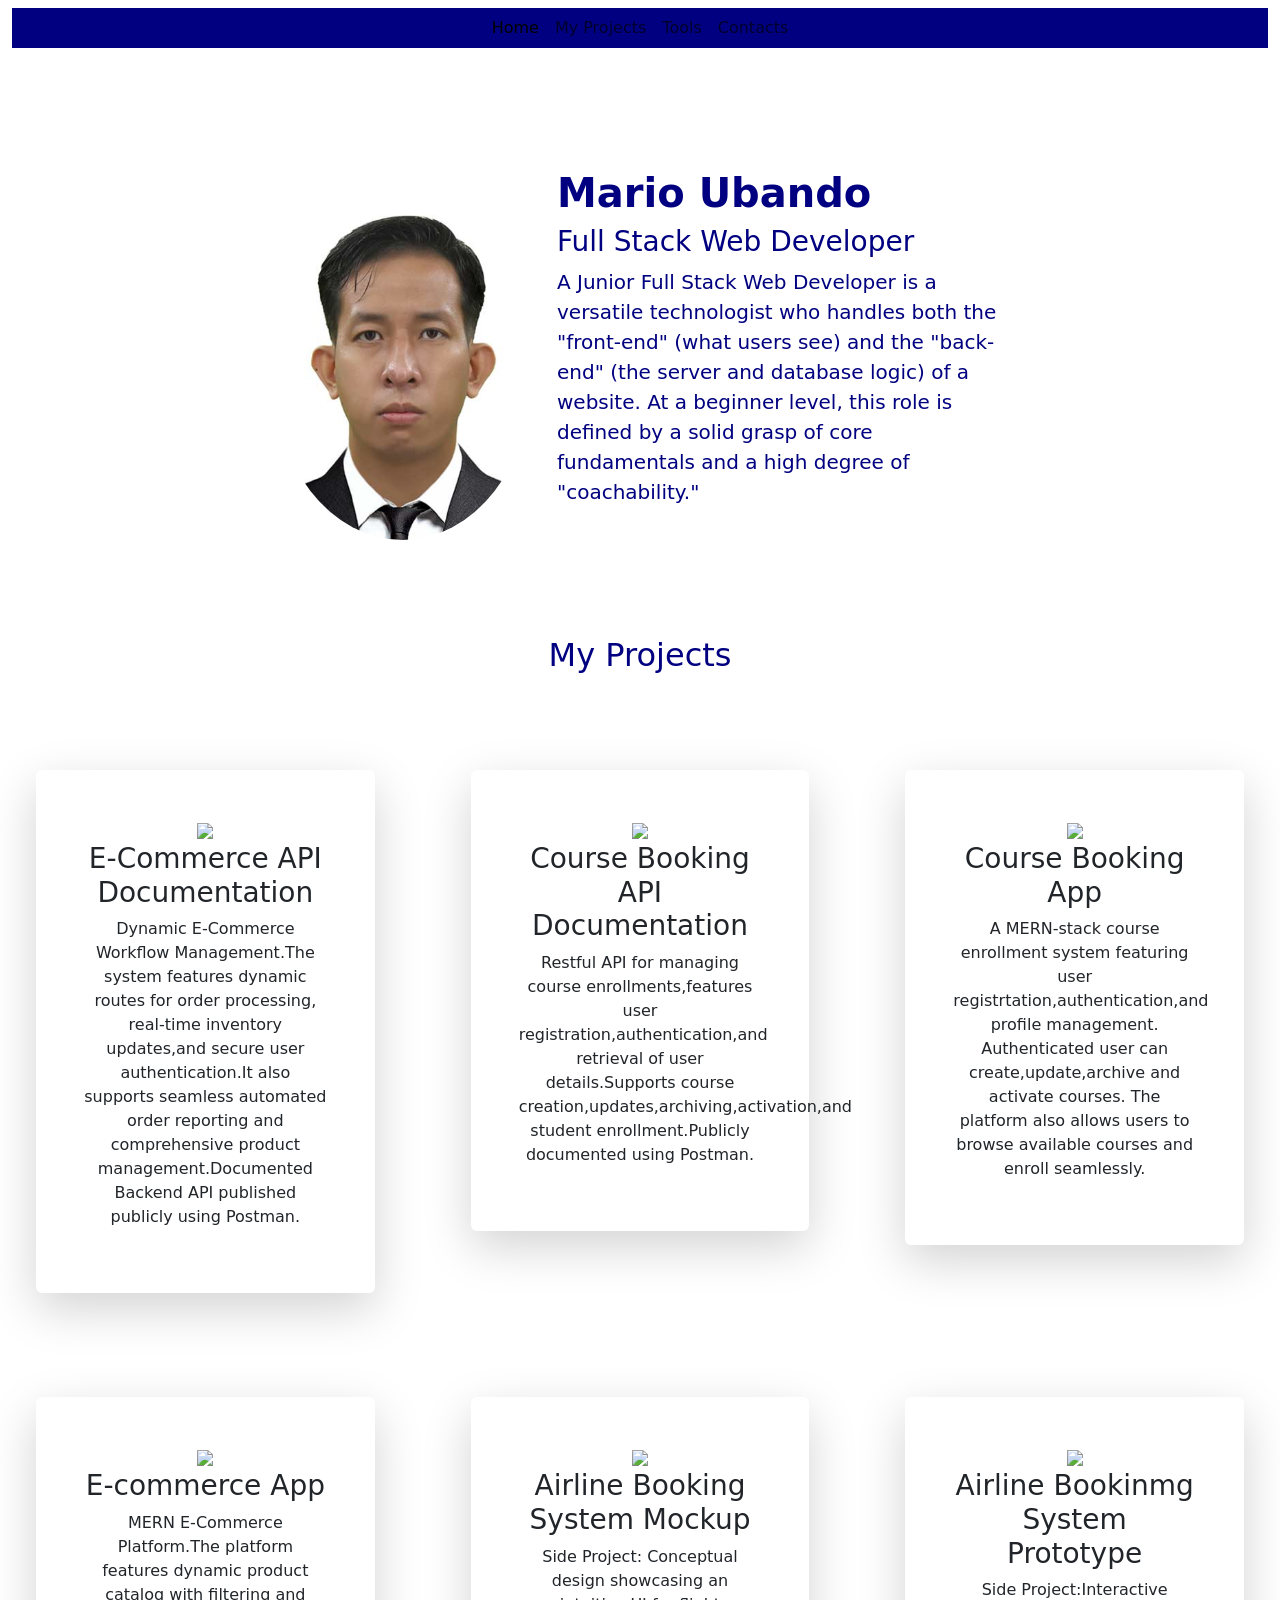
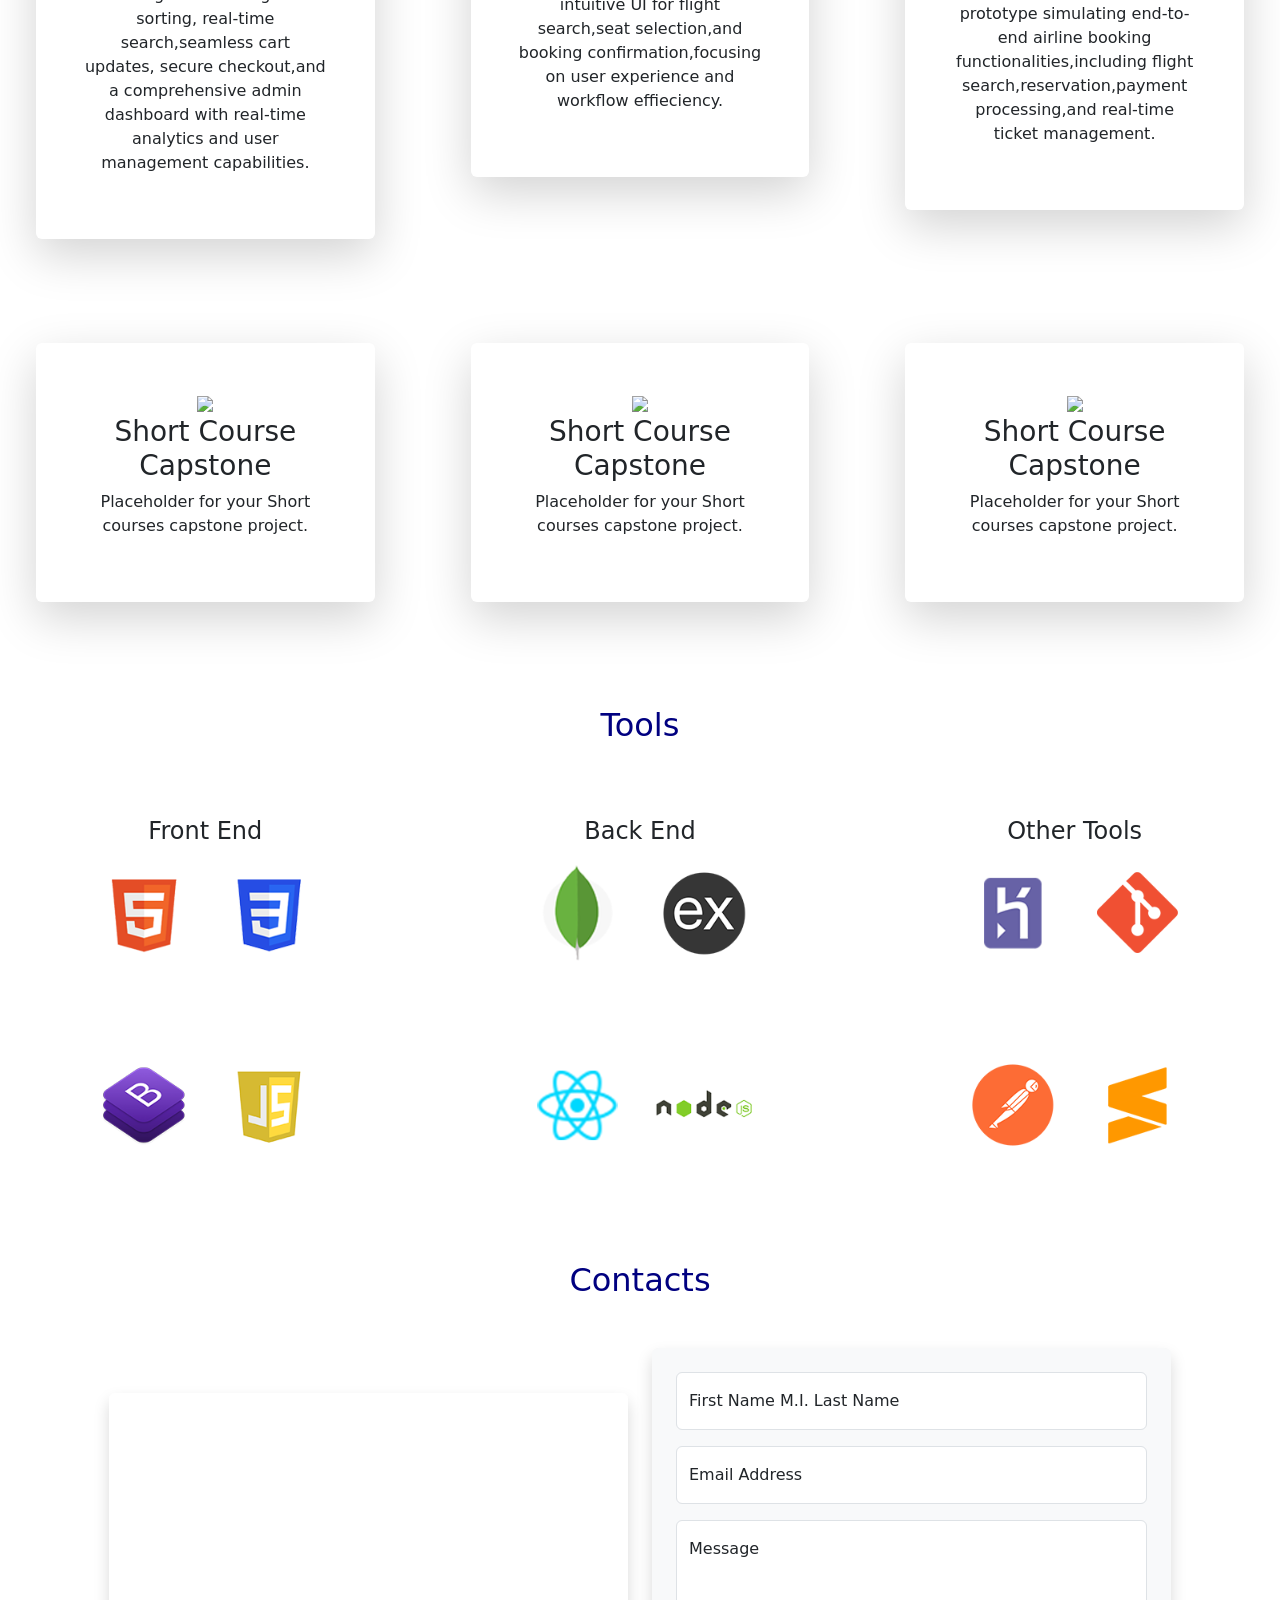
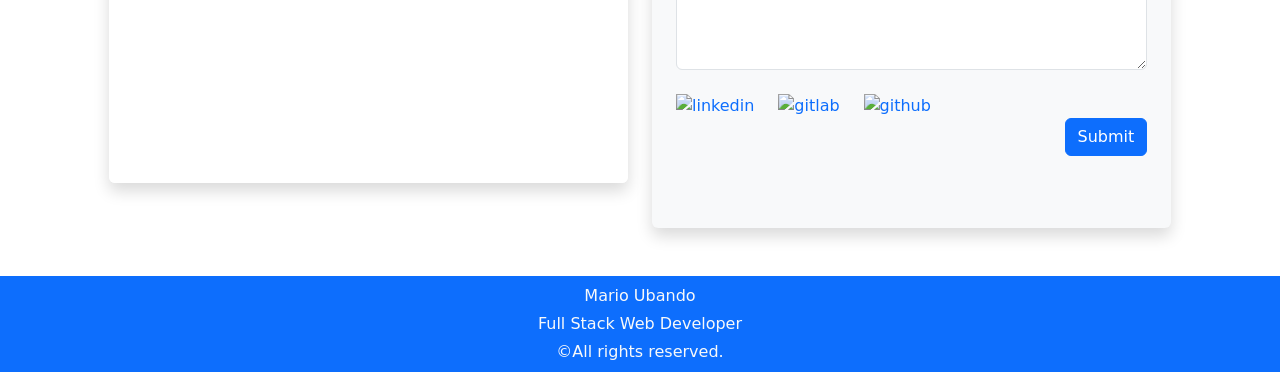
==== index.html @ 43a069aa "tools pics" ====
<!DOCTYPE HTML>
<html>
    <head>

        <!-- Mobile Responsive Meta Tag -->
        <meta name="viewport" content="width=device-width, initial-scale=1, shrink-to-fit=no">

        <title>Developer Portfolio: Other Projects and Tools</title>
        <link href="https://cdn.jsdelivr.net/npm/bootstrap@5.0.2/dist/css/bootstrap.min.css" rel="stylesheet">

        <link rel="stylesheet" type="text/css" href="./index.css">
    </head>
    <body>

        <!-- Navbar Section Start -->

    <nav class="navbar navbar-expand-lg navbar-custom sticky-top">
                <div class="container-fluid">
                        <button class="navbar-toggler" type="button" data-bs-toggle="collapse" data-bs-target="#navbarText" aria-controls="navbarText" aria-expanded="false" aria-label="Toggle navigation" style="border-color: darkblue;">
                        <span class="navbar-toggler-icon"></span>
                        </button>
                        <div class="collapse navbar-collapse" id="navbarText">
                                <ul class="navbar-nav mr-auto">
                                        <li class="nav-item">
                                            <a class="nav-link active" aria-current="page" href="#landing">Home</a>
                        </li>
                                        <li class="nav-item">
                                        <a class="nav-link" href="#projects">My Projects</a>
                        </li>
                                        <li class="nav-item">
                                        <a class="nav-link" href="#tools">Tools</a>
                        </li>
                                        <li class="nav-item">
                                        <a class="nav-link" href="#contact">Contacts</a>
                        </li>
                                </ul>              
            </div>
        </div> 
    </nav>
        <!-- Navbar Section End -->

        <!-- Landing Page Start -->
        <section id="landing">
                    <div class="container">
            <div class="row justify-content-center align-items-center py-5 my-5">
                <div class="col-3 mt-1 text-center"  id="mario">
                    <img src="ubandomario.jpg" class="mt-5 rounded-circle img-fluid" alt="mario">
                </div>  
                <div class="col-md-5" id="title">
                <h1><b style="color: #000080">Mario Ubando</b></h1>
                <h3 style="color: #000080">Full Stack Web Developer</h3>
                <p class="lead" style="color: #000080">A Junior Full Stack Web Developer is a versatile technologist who handles both the "front-end" (what users see) and the "back-end" (the server and database logic) of a website. At a beginner level, this role is defined by a solid grasp of core fundamentals and a high degree of "coachability."</p></div>
            </div>
    </div>
        </section>
        <!-- Landing Page End -->

        <!-- My Projects Start -->
        <section id="projects">

        <h2 class="text-center" style="color: #000080">My Projects</h2>

                
                <div id="section row" class="row text-center my-5">

                    
                    <div class="col-lg-4" style="padding: 3rem; margin-bottom:0.5rem;">
        
                        <div class="shadow-lg p-5 rounded">

                    <img src="https://www.prismetric.com/wp-content/uploads/2023/07/ecommerce-api-integration-connecting-the-dots-and-empowering-stores.jpg" class="img-fluid">
                    
                    <h3>E-Commerce API Documentation</h3>

                    <p>Dynamic E-Commerce Workflow Management.The system features dynamic routes for order processing,
                        real-time inventory updates,and secure user authentication.It also supports seamless automated order
                        reporting and comprehensive product management.Documented Backend API published publicly using
                        Postman.</p>
                     </div>   
                </div>            
        
                <div class="col-lg-4" style="padding: 3rem; margin-bottom:0.5rem;">
                        
                        <div class="shadow-lg p-5 rounded">
                    
                    <img src="https://216admin.couponfares.com/uploads/Hotel%20Booking%20API.png" class="img-fluid">

                    <h3>Course Booking API Documentation</h3>

                        <p>Restful API for managing course enrollments,features user registration,authentication,and
                        retrieval of user details.Supports course creation,updates,archiving,activation,and student
                        enrollment.Publicly documented using Postman.</p></div>
                </div>

                <div class="col-lg-4" style="padding: 3rem; margin-bottom:0.5rem;">
                        <div class="shadow-lg p-5 rounded">
                    <img src="https://encrypted-tbn0.gstatic.com/images?q=tbn:ANd9GcSv9sCgXql0sbxE5iVQJcVbfUXO82eeY_MiKA&s"
                    class="img-fluid">

                    <h3>Course Booking App</h3>

                    <p>A MERN-stack course enrollment system featuring user registrtation,authentication,and profile management.
                       Authenticated user can create,update,archive and activate courses. The platform also allows users to browse available courses and enroll seamlessly.</p></div>
                </div>

                <div class="col-lg-4" style="padding: 3rem; margin-bottom:0.5rem;">

                        <div class="shadow-lg p-5 rounded">   
                    
                    <img src="https://riseuplabs.com/wp-content/uploads/2021/06/ecommerce-app-development-article-inner-thumbnail.webp" class="img-fluid">

                    <h3>E-commerce App</h3>

                    <p>MERN E-Commerce Platform.The platform features dynamic product catalog with filtering and sorting,
                       real-time search,seamless cart updates, secure checkout,and a comprehensive admin dashboard with
                       real-time analytics and user management capabilities.</p></div>
                </div>       

                <div class="col-lg-4" style="padding: 3rem; margin-bottom:0.5rem;">
                        <div class="shadow-lg p-5 rounded">

                    <img src="https://img.freepik.com/free-vector/flat-design-travel-landing-page-template_23-2149195492.jpg" class ="img-fluid">

                    <h3>Airline Booking System Mockup</h3>
                    <p>Side Project: Conceptual design showcasing an intuitive UI for flight search,seat selection,and booking
                        confirmation,focusing on user experience and workflow effieciency.</p></div>
                </div>        

                <div class="col-lg-4" style="padding: 3rem; margin-bottom:0.5rem;">

                <div class="shadow-lg p-5 rounded">

                <img src="https://cdn.dribbble.com/userupload/18683246/file/original-7ecd1206e94c3b54d5d11c9cc5eedce9.png?resize=400x0" class="img-fluid">

                    <h3>Airline Bookinmg System Prototype</h3>
                    <p>Side Project:Interactive prototype simulating end-to-end airline booking functionalities,including
                       flight search,reservation,payment processing,and real-time ticket management.</p></div>
                </div>
                <div class="col-lg-4" style="padding: 3rem; margin-bottom:0.5rem;">

                <div class="shadow-lg p-5 rounded">

                <img src="https://encrypted-tbn0.gstatic.com/images?q=tbn:ANd9GcSVuknFfynKe_o6Rp5wv4tNVuDpbNcrT8COsQ&s" class="img-fluid">

                <h3>Short Course Capstone</h3>
                    
                    <p>Placeholder for your Short courses capstone project.</p></div>
                </div>        

                <div class="col-lg-4" style="padding: 3rem; margin-bottom:0.5rem;">

                <div class="shadow-lg p-5 rounded">

                <img src="https://www.cdmi.in/courses@2x/python-training-institute.webp" class="img-fluid">

                    <h3>Short Course Capstone</h3>
                    <p>Placeholder for your Short courses capstone project.</p></div>
                </div>

                <div class="col-lg-4" style="padding: 3rem; margin-bottom:0.5rem;">

                <div class="shadow-lg p-5 rounded">
                    
                    <img src="https://www.excelptp.com/wp-content/uploads/2025/03/Low-Code-No-Code-Training-Course.jpg"
                    class="img-fluid">

                    <h3>Short Course Capstone</h3>
                    <p>Placeholder for your Short courses capstone project.</p></div>
                    </div>
                </div>
        </section>

                <!-- My Projects End -->

                <!-- Tools Start -->
        <section id="tools">
                
                <h2 class="text-center mt-3" style="color: #000080" >Tools</h2>
                    <div class="row text-center my-5">

                <!-- Row 1 -->
                <div class="col-4 mb-4">
                        <div class="p-4" id="html">
                          <h4>Front End</h4>
                          <img width="120" src="logo-html5.png" alt="html" />
                          <img width="120" src="logo-css3.png" alt="css" />
                        </div>
                      </div>
                      <div class="col-4 mb-4">
                        <div class="p-4">
                          <h4>Back End</h4>
                          <img width="120" src="logo-mongodb.png" alt="MongoDB" />
                          <img width="120" src="logo-expressjs.png" alt="Express.js" />
                        </div>
                      </div>
                      <div class="col-4 mb-4">
                        <div class="p-4">
                          <h4>Other Tools</h4>
                          <img width="120" src="logo-heroku.png" alt="Heroku" />
                          <img width="120" src="logo-git.png" alt="Git" />
                        </div>
                      </div>

                      <!-- Row 2 -->
                      <div class="col-4 mb-4">
                        <div class="p-4">
                          <img width="120" src="logo-bootstrap.png" alt="Bootstrap" />
                          <img width="120" src="logo-javascript.png" alt="JavaScript" />
                        </div>
                      </div>
                      <div class="col-4 mb-4">
                        <div class="p-4">
                          <img width="120" src="logo-react.png" alt="React" />
                          <img width="120" src="logo-nodejs.png" alt="Node.js" />
                        </div>
                      </div>
                      <div class="col-4 mb-4">
                        <div class="p-4">
                          <img width="120" src="logo-postman.png" alt="Postman" />
                          <img width="120" src="logo-sublime-text-3.png" alt="Sublime Text" />
                        </div>
                      </div>
                    </div>
        </section>
                <!-- Tools End -->
                
                <!-- Contact Start -->
                <section id="contact">
                <h2 class="text-center mt-3 my-5" style="color: #000080">Contacts</h2>

                <div class="row justify-content-center align-items-center my-5">
    <!-- Map -->
                <div class="col-md-5">
                      <div class="ratio ratio-4x3 shadow rounded overflow-hidden border border-2 border-white h-100">
                        <iframe src="https://www.google.com/maps/embed?pb=!1m18!1m12!1m3!1d2529.422282537867!2d120.35089902756451!3d16.07136882908666!2m3!1f0!2f0!3f0!3m2!1i1024!2i768!4f13.1!3m3!1m2!1s0x33916998f3385671%3A0x9fd7fc41e2246132!2sGrandiaGo%20Pangasinan!5e0!3m2!1sen!2sph!4v1775687530107!5m2!1sen!2sph"
                          style="border:0;" allowfullscreen="" loading="lazy" referrerpolicy="no-referrer-when-downgrade">
                        </iframe>
                      </div>
                    </div>

                    <!-- Form -->
                    <div class="col-md-5">
                      <form class="shadow p-4 rounded bg-light h-150">
                        <div class="form-floating mb-3">
                          <input type="text" class="form-control" id="floatingName" placeholder="Full Name" required>
                          <label for="floatingName">First Name M.I. Last Name</label>
                        </div>
                        <div class="form-floating mb-3">
                          <input type="email" class="form-control" id="floatingEmail" placeholder="name@example.com" required>
                          <label for="floatingEmail">Email Address</label>
                        </div>
                        <div class="form-floating mb-4">
                          <textarea class="form-control" placeholder="Leave a message here" id="floatingMessage" style="height:150px;" required></textarea>
                          <label for="floatingMessage">Message</label>
                        </div>
                        <div class="row justify-content-start mb-5" id="social">
              <div class="col-12 col-md-8 d-flex justify-content-start gap-4">
                
                <a href="https://www.linkedin.com/in/ubando-mario-403476152/" target="_blank" rel="noopener noreferrer" class="text-decoration-none">
                  <img src="https://upload.wikimedia.org/wikipedia/commons/thumb/c/ca/LinkedIn_logo_initials.png/500px-LinkedIn_logo_initials.png" alt="linkedin" class="img-fluid" style="width: 50px; height: 50px; transition: transform 0.3s;" onmouseover="this.style.transform='scale(1.1)'" onmouseout="this.style.transform='scale(1)'">
                </a>
                
                <a href="https://about.gitlab.com/" target="_blank" rel="noopener noreferrer" class="text-decoration-none">
                  <img src="https://encrypted-tbn0.gstatic.com/images?q=tbn:ANd9GcSNXu0b8AFSG1VWmGyE4jwfha6IWTR3ITZYKg&s" alt="gitlab" class="img-fluid" style="width: 50px; height: 50px; transition: transform 0.3s;" onmouseover="this.style.transform='scale(1.1)'" onmouseout="this.style.transform='scale(1)'">
                </a>
                
                <a href="https://github.com/" target="_blank" rel="noopener noreferrer" class="text-decoration-none">
                  <img src="https://cdn.freebiesupply.com/logos/large/2x/github-icon-1-logo-black-and-white.png" alt="github" class="img-fluid" style="width: 50px; height: 50px; transition: transform 0.3s;" onmouseover="this.style.transform='scale(1.1)'" onmouseout="this.style.transform='scale(1)'">
                </a>
                </div>
                        <div class="d-flex justify-content-end">
                          <button type="button" class="btn btn-primary"
                            data-bs-toggle="modal" data-bs-target="#modalDiv">
                            Submit
                          </button>
                        </div>
                      </form>
                    </div>

                  </div>

                  <!-- Modal -->
                  <div class="modal fade" id="modalDiv" tabindex="-1" aria-labelledby="modalLabel" aria-hidden="true">
                    <div class="modal-dialog">
                      <div class="modal-content">
                        <div class="modal-header">
                          <h5 class="modal-title text-dark" id="modalLabel">Thank you!</h5>
                          <button type="button" class="btn-close" data-bs-dismiss="modal" aria-label="Close"></button>
                        </div>
                        <div class="modal-body text-dark">
                          We have received your message. Our team will get back to you shortly!
                        </div>
                        <div class="modal-footer">
                          <button type="button" class="btn btn-secondary" data-bs-dismiss="modal">Close</button>
                        </div>
                      </div>
                    </div>
                  </div>
                </section>
                <!-- Contact End -->
        <!-- Footer Start -->
        <footer id="footer" class="bg-primary text-light d-flex flex-column gap-1 justify-content-center align-items-center py-2">
            <div>Mario Ubando</div>
            <div>Full Stack Web Developer</div>
            <div>&copy;All rights reserved.</div>
        </footer>      
        <!-- Footer End -->
        <script src="https://cdn.jsdelivr.net/npm/bootstrap@5.0.2/dist/js/bootstrap.bundle.min.js"></script>

    </body>
</html>
---- index.css ----
body
	{
  background: url(https://t3.ftcdn.net/jpg/01/52/33/56/240_F_152335695_Wu52CHbjdnrQUxzObymMMUYcDCebGh3d.jpg) !important;
  background-repeat: no-repeat;
  background-size: 100% !important;
}


body{
	min-height: 100vh;
	width: 100vw;
	background-color:none;
	overflow-x: hidden;
}

#navbarText{
	.navbar-nav {
    width: 100%;
    justify-content: center;
    background-color:#000080;
    
}

#title{

	font-family: Montserrat;
	font-weight: 600;
	font-style: SemiBold;
	font-size: 20px;
	leading-trim: NONE;
	line-height: 100%;
	letter-spacing: 0%;

	width: 909 !important;
	height: 49 !important;
	angle: 0 deg !important;
	opacity: 1 !important;

	color:#000080 !important;
}

#mario {
	 width: 275 !important;
	height: 365 !important;
	top: 945px !important;
	left: 218px !important;
	angle: 0 deg !important;
	opacity: 1 !important;
}
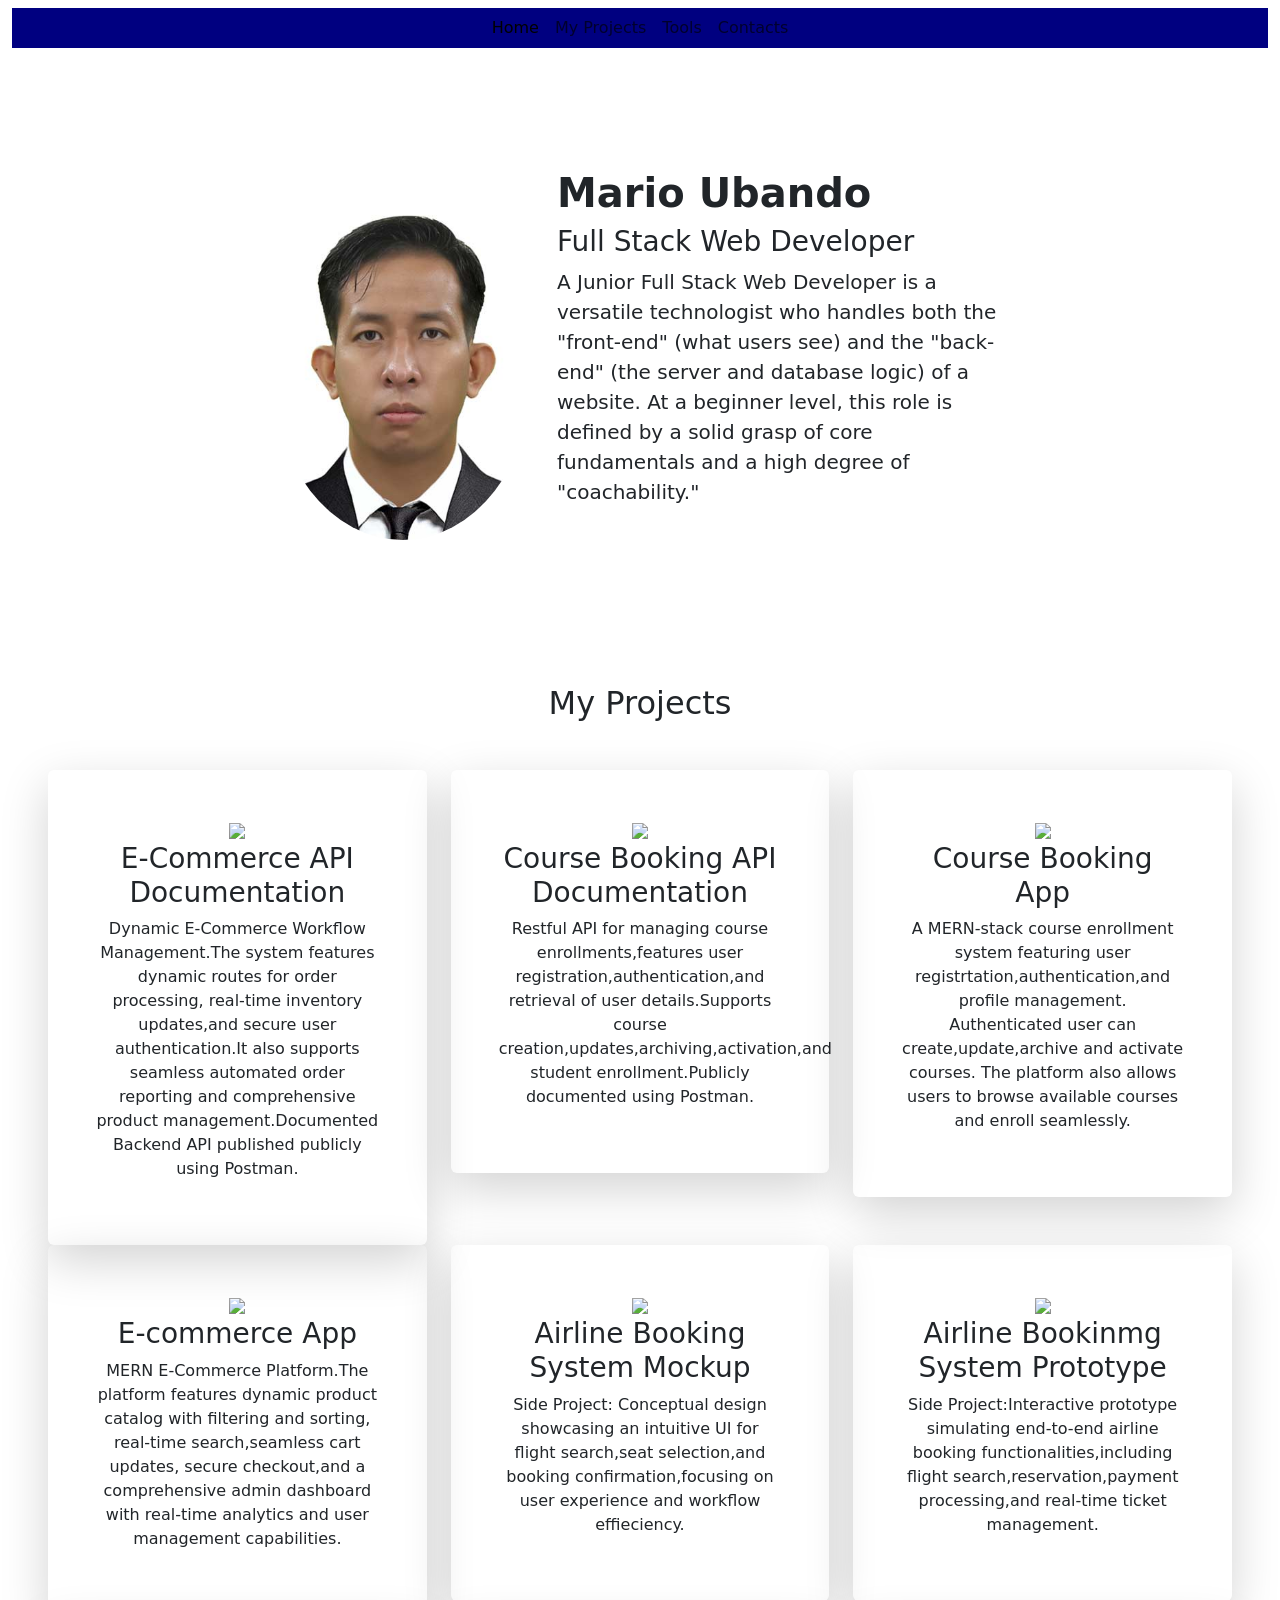
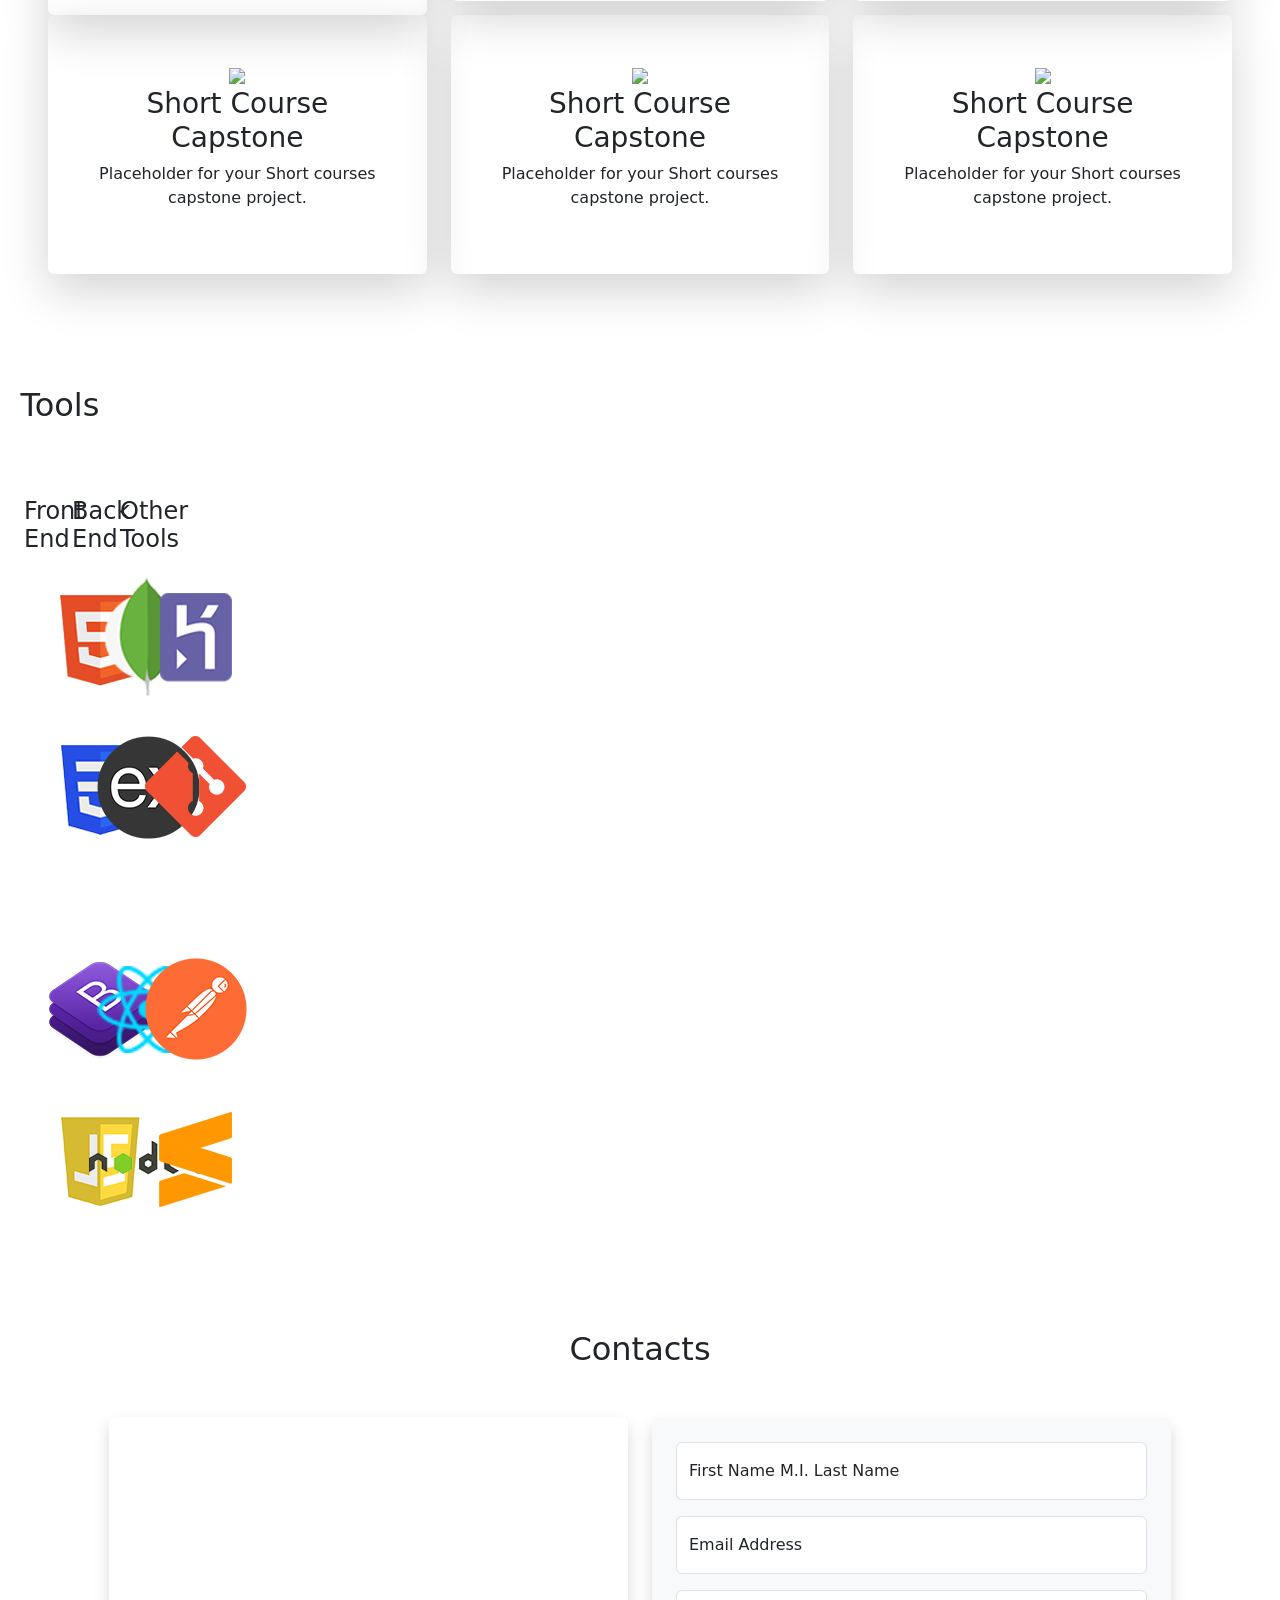
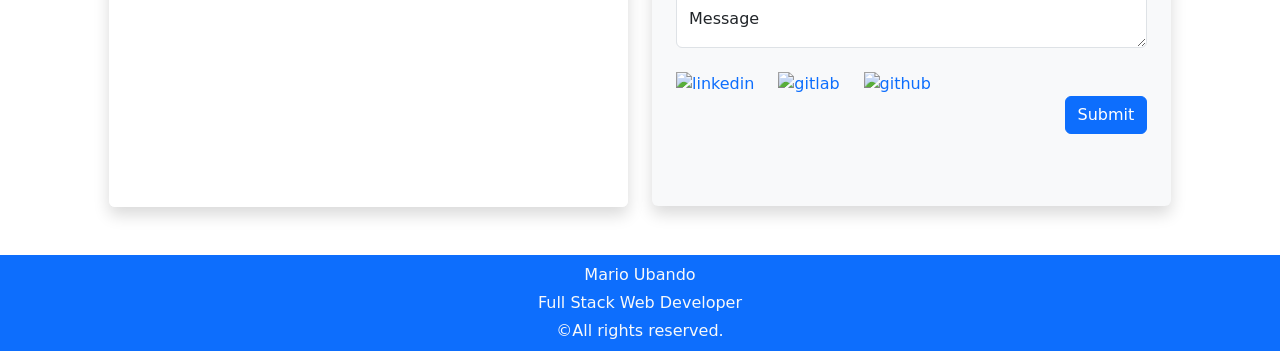
==== commit 4b1b9669: "remove inline styling" ====
--- a/index.html
+++ b/index.html
@@ -16,8 +16,7 @@
 
     <nav class="navbar navbar-expand-lg navbar-custom sticky-top">
                 <div class="container-fluid">
-                        <button class="navbar-toggler" type="button" data-bs-toggle="collapse" data-bs-target="#navbarText" aria-controls="navbarText" aria-expanded="false" aria-label="Toggle navigation" style="border-color: darkblue;">
-                        <span class="navbar-toggler-icon"></span>
+                        <button class="navbar-toggler" type="button" data-bs-toggle="collapse" data-bs-target="#navbarText" aria-controls="navbarText" aria-expanded="false" aria-label="Toggle navigation">
                         </button>
                         <div class="collapse navbar-collapse" id="navbarText">
                                 <ul class="navbar-nav mr-auto">
@@ -47,9 +46,9 @@
                     <img src="ubandomario.jpg" class="mt-5 rounded-circle img-fluid" alt="mario">
                 </div>  
                 <div class="col-md-5" id="title">
-                <h1><b style="color: #000080">Mario Ubando</b></h1>
-                <h3 style="color: #000080">Full Stack Web Developer</h3>
-                <p class="lead" style="color: #000080">A Junior Full Stack Web Developer is a versatile technologist who handles both the "front-end" (what users see) and the "back-end" (the server and database logic) of a website. At a beginner level, this role is defined by a solid grasp of core fundamentals and a high degree of "coachability."</p></div>
+                <h1><b>Mario Ubando</b></h1>
+                <h3>Full Stack Web Developer</h3>
+                <p class="lead">A Junior Full Stack Web Developer is a versatile technologist who handles both the "front-end" (what users see) and the "back-end" (the server and database logic) of a website. At a beginner level, this role is defined by a solid grasp of core fundamentals and a high degree of "coachability."</p></div>
             </div>
     </div>
         </section>
@@ -58,13 +57,13 @@
         <!-- My Projects Start -->
         <section id="projects">
 
-        <h2 class="text-center" style="color: #000080">My Projects</h2>
+        <h2 class="text-center">My Projects</h2>
 
                 
                 <div id="section row" class="row text-center my-5">
 
                     
-                    <div class="col-lg-4" style="padding: 3rem; margin-bottom:0.5rem;">
+                    <div class="col-lg-4">
         
                         <div class="shadow-lg p-5 rounded">
 
@@ -79,7 +78,7 @@
                      </div>   
                 </div>            
         
-                <div class="col-lg-4" style="padding: 3rem; margin-bottom:0.5rem;">
+                <div class="col-lg-4">
                         
                         <div class="shadow-lg p-5 rounded">
                     
@@ -92,7 +91,7 @@
                         enrollment.Publicly documented using Postman.</p></div>
                 </div>
 
-                <div class="col-lg-4" style="padding: 3rem; margin-bottom:0.5rem;">
+                <div class="col-lg-4">
                         <div class="shadow-lg p-5 rounded">
                     <img src="https://encrypted-tbn0.gstatic.com/images?q=tbn:ANd9GcSv9sCgXql0sbxE5iVQJcVbfUXO82eeY_MiKA&s"
                     class="img-fluid">
@@ -103,7 +102,7 @@
                        Authenticated user can create,update,archive and activate courses. The platform also allows users to browse available courses and enroll seamlessly.</p></div>
                 </div>
 
-                <div class="col-lg-4" style="padding: 3rem; margin-bottom:0.5rem;">
+                <div class="col-lg-4">
 
                         <div class="shadow-lg p-5 rounded">   
                     
@@ -116,7 +115,7 @@
                        real-time analytics and user management capabilities.</p></div>
                 </div>       
 
-                <div class="col-lg-4" style="padding: 3rem; margin-bottom:0.5rem;">
+                <div class="col-lg-4">
                         <div class="shadow-lg p-5 rounded">
 
                     <img src="https://img.freepik.com/free-vector/flat-design-travel-landing-page-template_23-2149195492.jpg" class ="img-fluid">
@@ -126,7 +125,7 @@
                         confirmation,focusing on user experience and workflow effieciency.</p></div>
                 </div>        
 
-                <div class="col-lg-4" style="padding: 3rem; margin-bottom:0.5rem;">
+                <div class="col-lg-4">
 
                 <div class="shadow-lg p-5 rounded">
 
@@ -136,7 +135,7 @@
                     <p>Side Project:Interactive prototype simulating end-to-end airline booking functionalities,including
                        flight search,reservation,payment processing,and real-time ticket management.</p></div>
                 </div>
-                <div class="col-lg-4" style="padding: 3rem; margin-bottom:0.5rem;">
+                <div class="col-lg-4">
 
                 <div class="shadow-lg p-5 rounded">
 
@@ -147,7 +146,7 @@
                     <p>Placeholder for your Short courses capstone project.</p></div>
                 </div>        
 
-                <div class="col-lg-4" style="padding: 3rem; margin-bottom:0.5rem;">
+                <div class="col-lg-4">
 
                 <div class="shadow-lg p-5 rounded">
 
@@ -157,7 +156,7 @@
                     <p>Placeholder for your Short courses capstone project.</p></div>
                 </div>
 
-                <div class="col-lg-4" style="padding: 3rem; margin-bottom:0.5rem;">
+                <div class="col-lg-4">
 
                 <div class="shadow-lg p-5 rounded">
                     
@@ -175,49 +174,49 @@
                 <!-- Tools Start -->
         <section id="tools">
                 
-                <h2 class="text-center mt-3" style="color: #000080" >Tools</h2>
+                <h2 class="text-center mt-3">Tools</h2>
                     <div class="row text-center my-5">
 
                 <!-- Row 1 -->
                 <div class="col-4 mb-4">
                         <div class="p-4" id="html">
                           <h4>Front End</h4>
-                          <img width="120" src="logo-html5.png" alt="html" />
-                          <img width="120" src="logo-css3.png" alt="css" />
+                          <img src="logo-html5.png" alt="html" />
+                          <img src="logo-css3.png" alt="css" />
                         </div>
                       </div>
                       <div class="col-4 mb-4">
                         <div class="p-4">
                           <h4>Back End</h4>
-                          <img width="120" src="logo-mongodb.png" alt="MongoDB" />
-                          <img width="120" src="logo-expressjs.png" alt="Express.js" />
+                          <img src="logo-mongodb.png" alt="MongoDB" />
+                          <img src="logo-expressjs.png" alt="Express.js" />
                         </div>
                       </div>
                       <div class="col-4 mb-4">
                         <div class="p-4">
                           <h4>Other Tools</h4>
-                          <img width="120" src="logo-heroku.png" alt="Heroku" />
-                          <img width="120" src="logo-git.png" alt="Git" />
+                          <img src="logo-heroku.png" alt="Heroku" />
+                          <img src="logo-git.png" alt="Git" />
                         </div>
                       </div>
 
                       <!-- Row 2 -->
                       <div class="col-4 mb-4">
                         <div class="p-4">
-                          <img width="120" src="logo-bootstrap.png" alt="Bootstrap" />
-                          <img width="120" src="logo-javascript.png" alt="JavaScript" />
-                        </div>
-                      </div>
-                      <div class="col-4 mb-4">
-                        <div class="p-4">
-                          <img width="120" src="logo-react.png" alt="React" />
-                          <img width="120" src="logo-nodejs.png" alt="Node.js" />
-                        </div>
-                      </div>
-                      <div class="col-4 mb-4">
-                        <div class="p-4">
-                          <img width="120" src="logo-postman.png" alt="Postman" />
-                          <img width="120" src="logo-sublime-text-3.png" alt="Sublime Text" />
+                          <img src="logo-bootstrap.png" alt="Bootstrap" />
+                          <img src="logo-javascript.png" alt="JavaScript" />
+                        </div>
+                      </div>
+                      <div class="col-4 mb-4">
+                        <div class="p-4">
+                          <img src="logo-react.png" alt="React" />
+                          <img src="logo-nodejs.png" alt="Node.js" />
+                        </div>
+                      </div>
+                      <div class="col-4 mb-4">
+                        <div class="p-4">
+                          <img src="logo-postman.png" alt="Postman" />
+                          <img src="logo-sublime-text-3.png" alt="Sublime Text" />
                         </div>
                       </div>
                     </div>
@@ -226,21 +225,21 @@
                 
                 <!-- Contact Start -->
                 <section id="contact">
-                <h2 class="text-center mt-3 my-5" style="color: #000080">Contacts</h2>
+                <h2 class="text-center mt-3 my-5">Contacts</h2>
 
                 <div class="row justify-content-center align-items-center my-5">
     <!-- Map -->
                 <div class="col-md-5">
                       <div class="ratio ratio-4x3 shadow rounded overflow-hidden border border-2 border-white h-100">
                         <iframe src="https://www.google.com/maps/embed?pb=!1m18!1m12!1m3!1d2529.422282537867!2d120.35089902756451!3d16.07136882908666!2m3!1f0!2f0!3f0!3m2!1i1024!2i768!4f13.1!3m3!1m2!1s0x33916998f3385671%3A0x9fd7fc41e2246132!2sGrandiaGo%20Pangasinan!5e0!3m2!1sen!2sph!4v1775687530107!5m2!1sen!2sph"
-                          style="border:0;" allowfullscreen="" loading="lazy" referrerpolicy="no-referrer-when-downgrade">
+                        allowfullscreen="" loading="lazy" referrerpolicy="no-referrer-when-downgrade">
                         </iframe>
                       </div>
                     </div>
 
                     <!-- Form -->
                     <div class="col-md-5">
-                      <form class="shadow p-4 rounded bg-light h-150">
+                      <form class="shadow p-4 rounded bg-light">
                         <div class="form-floating mb-3">
                           <input type="text" class="form-control" id="floatingName" placeholder="Full Name" required>
                           <label for="floatingName">First Name M.I. Last Name</label>
@@ -250,22 +249,22 @@
                           <label for="floatingEmail">Email Address</label>
                         </div>
                         <div class="form-floating mb-4">
-                          <textarea class="form-control" placeholder="Leave a message here" id="floatingMessage" style="height:150px;" required></textarea>
+                          <textarea class="form-control" placeholder="Leave a message here" id="floatingMessage"required></textarea>
                           <label for="floatingMessage">Message</label>
                         </div>
                         <div class="row justify-content-start mb-5" id="social">
               <div class="col-12 col-md-8 d-flex justify-content-start gap-4">
                 
                 <a href="https://www.linkedin.com/in/ubando-mario-403476152/" target="_blank" rel="noopener noreferrer" class="text-decoration-none">
-                  <img src="https://upload.wikimedia.org/wikipedia/commons/thumb/c/ca/LinkedIn_logo_initials.png/500px-LinkedIn_logo_initials.png" alt="linkedin" class="img-fluid" style="width: 50px; height: 50px; transition: transform 0.3s;" onmouseover="this.style.transform='scale(1.1)'" onmouseout="this.style.transform='scale(1)'">
+                  <img src="https://upload.wikimedia.org/wikipedia/commons/thumb/c/ca/LinkedIn_logo_initials.png/500px-LinkedIn_logo_initials.png" alt="linkedin" class="img-fluid">
                 </a>
                 
                 <a href="https://about.gitlab.com/" target="_blank" rel="noopener noreferrer" class="text-decoration-none">
-                  <img src="https://encrypted-tbn0.gstatic.com/images?q=tbn:ANd9GcSNXu0b8AFSG1VWmGyE4jwfha6IWTR3ITZYKg&s" alt="gitlab" class="img-fluid" style="width: 50px; height: 50px; transition: transform 0.3s;" onmouseover="this.style.transform='scale(1.1)'" onmouseout="this.style.transform='scale(1)'">
+                  <img src="https://encrypted-tbn0.gstatic.com/images?q=tbn:ANd9GcSNXu0b8AFSG1VWmGyE4jwfha6IWTR3ITZYKg&s" alt="gitlab" class="img-fluid">
                 </a>
                 
                 <a href="https://github.com/" target="_blank" rel="noopener noreferrer" class="text-decoration-none">
-                  <img src="https://cdn.freebiesupply.com/logos/large/2x/github-icon-1-logo-black-and-white.png" alt="github" class="img-fluid" style="width: 50px; height: 50px; transition: transform 0.3s;" onmouseover="this.style.transform='scale(1.1)'" onmouseout="this.style.transform='scale(1)'">
+                  <img src="https://cdn.freebiesupply.com/logos/large/2x/github-icon-1-logo-black-and-white.png" alt="github" class="img-fluid">
                 </a>
                 </div>
                         <div class="d-flex justify-content-end">
--- a/index.css
+++ b/index.css
@@ -1,3 +1,15 @@
+#projects
+	{
+		margin bottom:0.5rem !important;
+		padding: 3rem !important;
+	}
+
+#tools{
+	width: 120px !important;
+    height: auto !important;
+}
+
+
 body
 	{
   background: url(https://t3.ftcdn.net/jpg/01/52/33/56/240_F_152335695_Wu52CHbjdnrQUxzObymMMUYcDCebGh3d.jpg) !important;
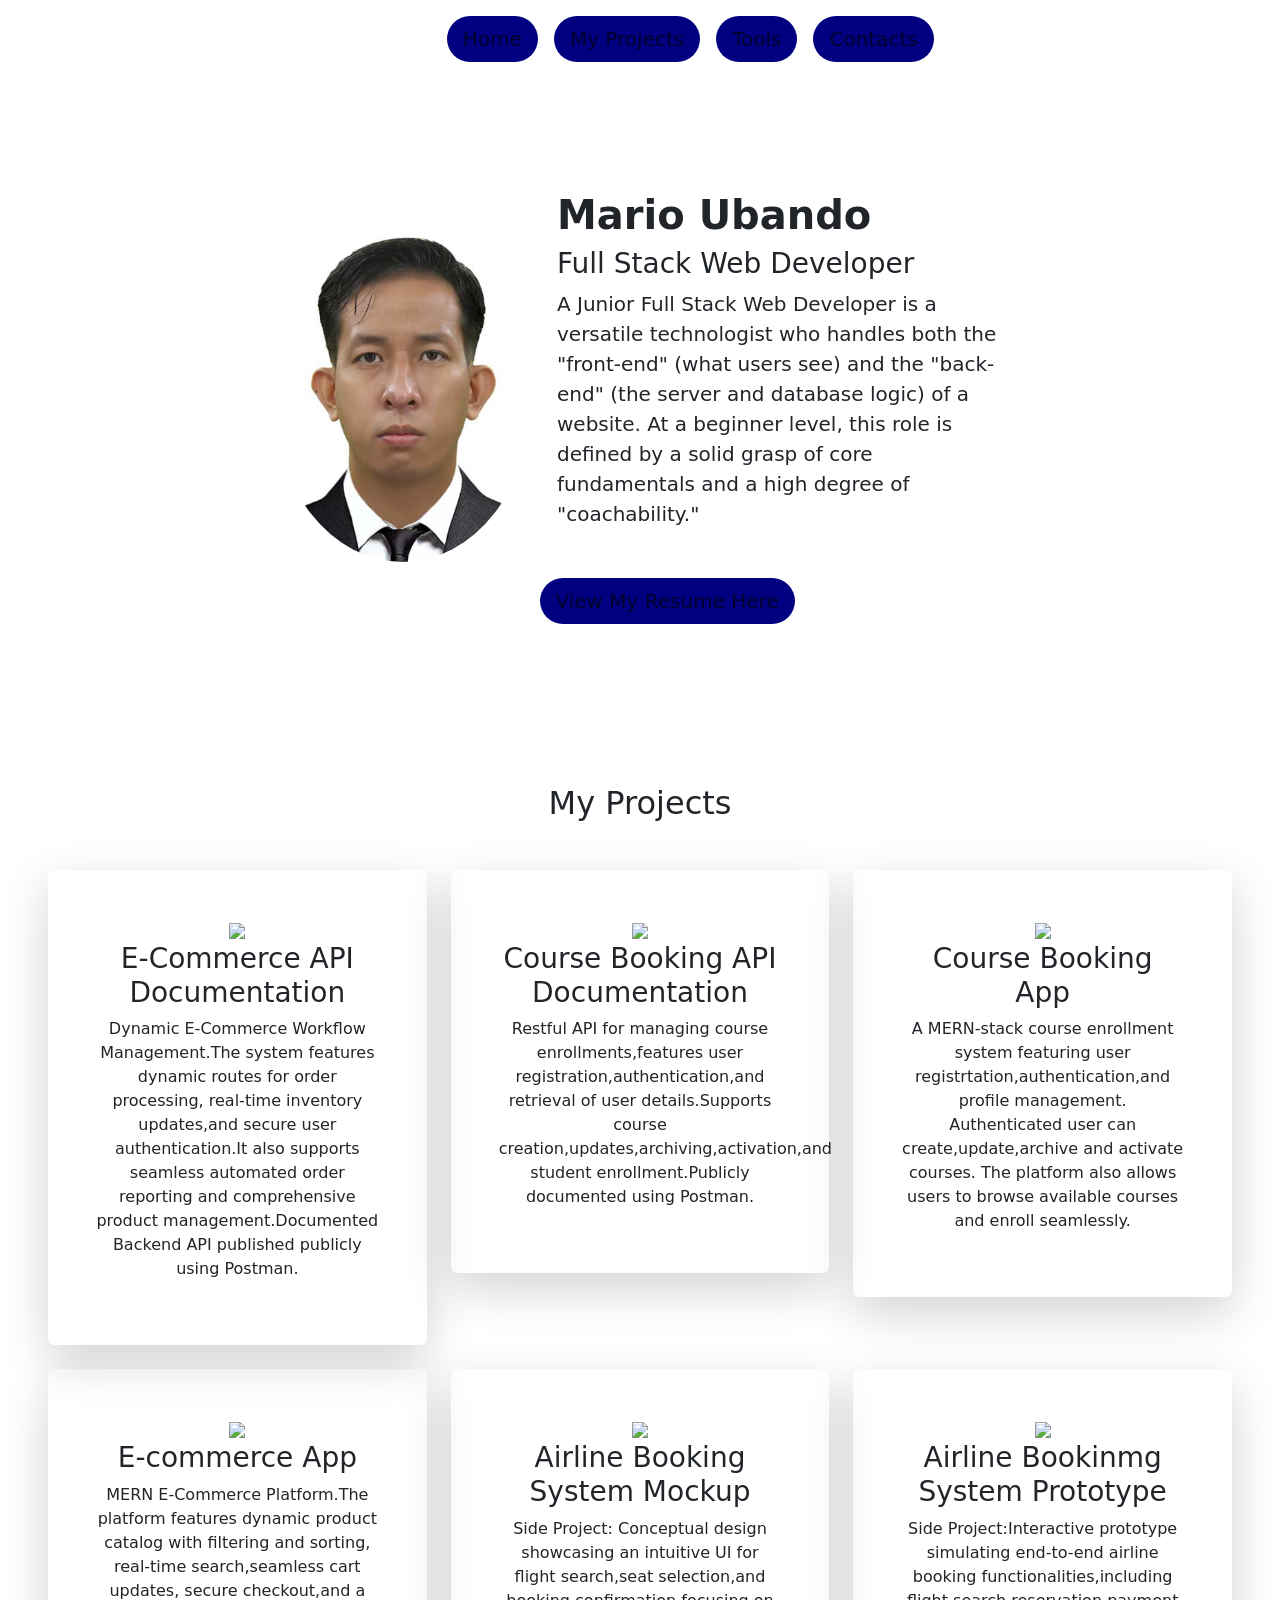
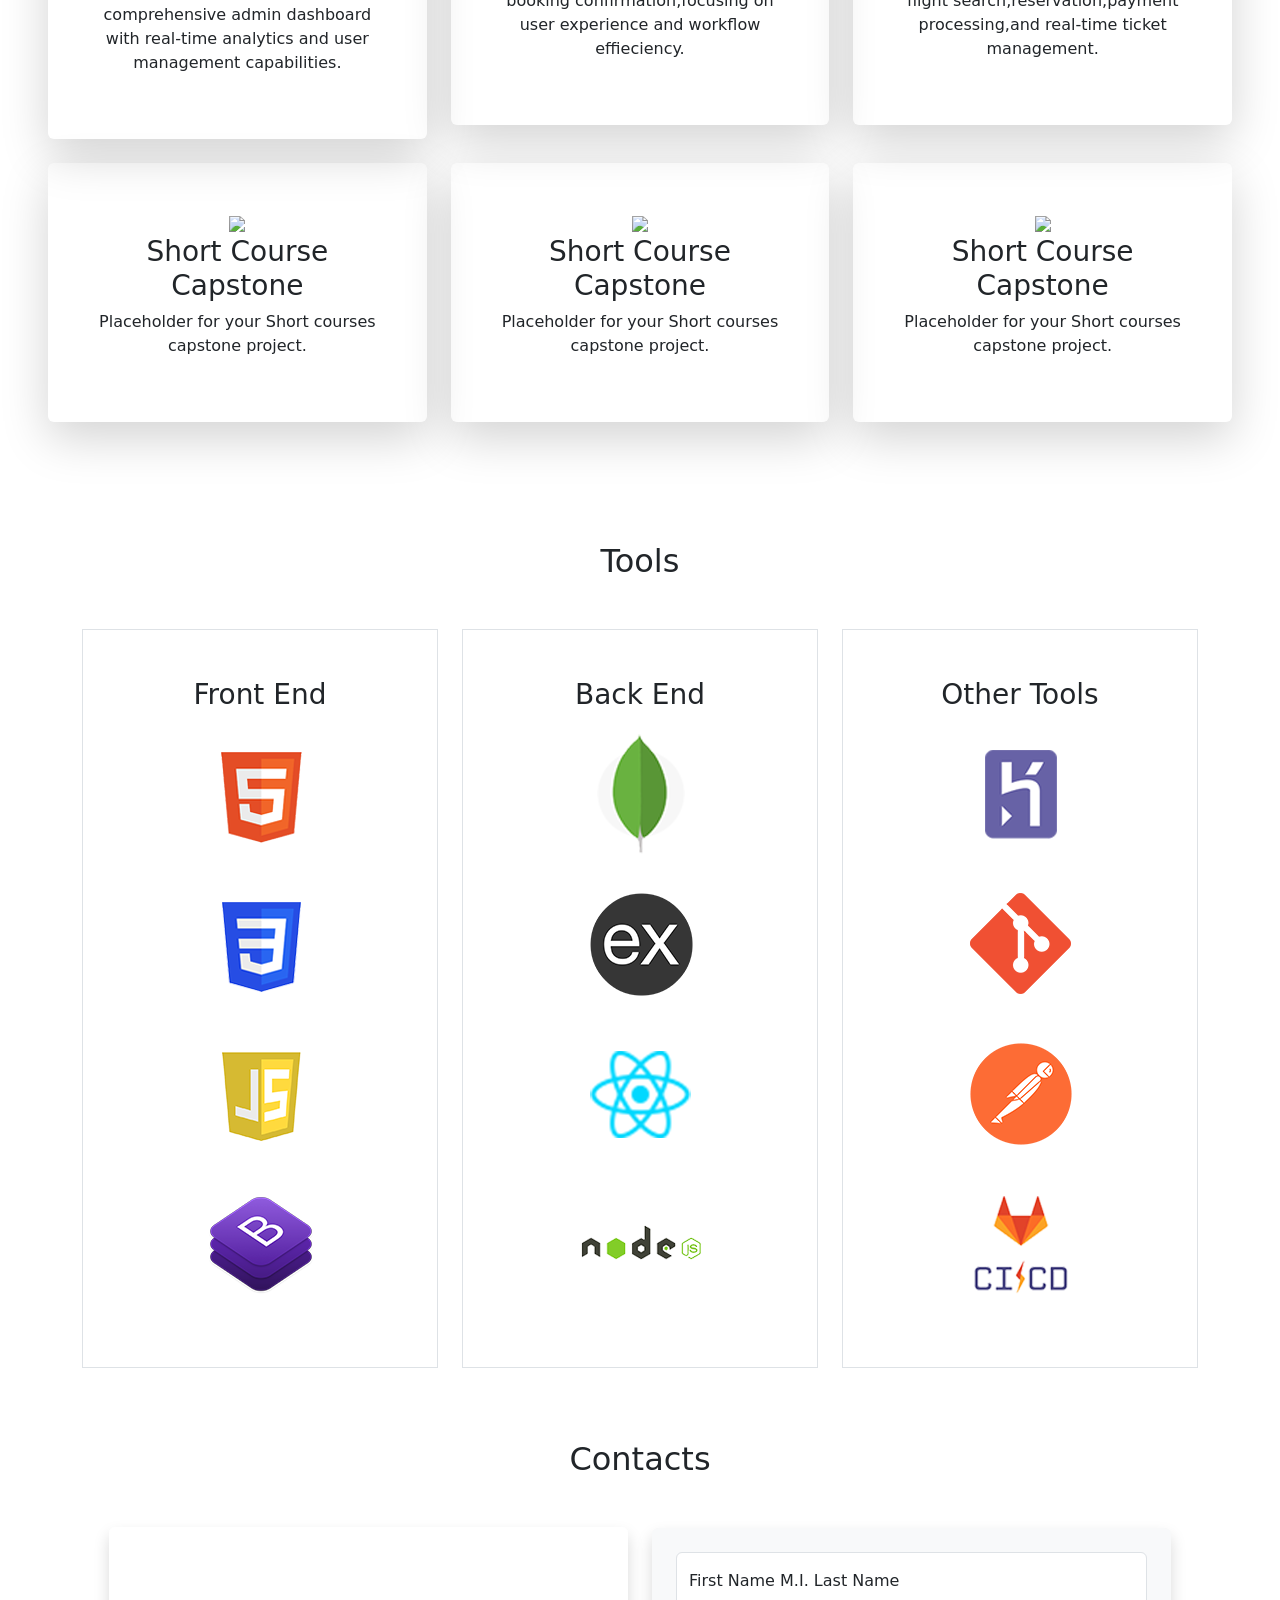
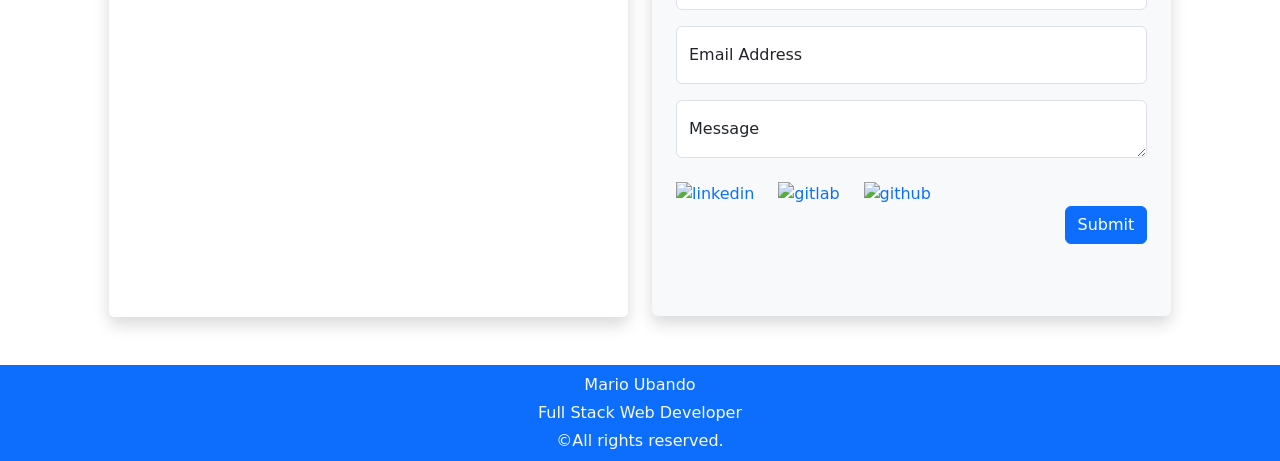
==== commit cfb9b868: "cp1 code upate" ====
--- a/index.html
+++ b/index.html
@@ -13,30 +13,34 @@
     <body>
 
         <!-- Navbar Section Start -->
-
-    <nav class="navbar navbar-expand-lg navbar-custom sticky-top">
-                <div class="container-fluid">
-                        <button class="navbar-toggler" type="button" data-bs-toggle="collapse" data-bs-target="#navbarText" aria-controls="navbarText" aria-expanded="false" aria-label="Toggle navigation">
+    <nav class="navbar navbar-expand-lg justify-content-center sticky-top">
+                <div class="justify-content-center">
+                        <button class="navbar-toggler" type="button" data-bs-target="#navbarText" aria-controls="navbarText" aria-expanded="false" aria-label="Toggle navigation">
                         </button>
-                        <div class="collapse navbar-collapse" id="navbarText">
-                                <ul class="navbar-nav mr-auto">
-                                        <li class="nav-item">
-                                            <a class="nav-link active" aria-current="page" href="#landing">Home</a>
+                        <div class="ms-auto" id="navbarText">
+                                <ul class="navbar-nav">
+                                        <li class="nav-item">
+                                            <a class="nav-link mx-lg-2" href="#landing">Home</a>
                         </li>
                                         <li class="nav-item">
-                                        <a class="nav-link" href="#projects">My Projects</a>
+                                        <a class="nav-link mx-lg-2" href="#projects">My Projects</a>
                         </li>
                                         <li class="nav-item">
-                                        <a class="nav-link" href="#tools">Tools</a>
+                                        <a class="nav-link mx-lg-2" href="#toolz">Tools</a>
                         </li>
                                         <li class="nav-item">
-                                        <a class="nav-link" href="#contact">Contacts</a>
+                                        <a class="nav-link mx-lg-2" href="#contact">Contacts</a>
                         </li>
                                 </ul>              
             </div>
         </div> 
     </nav>
+
+                                            
+    
         <!-- Navbar Section End -->
+
+
 
         <!-- Landing Page Start -->
         <section id="landing">
@@ -49,6 +53,16 @@
                 <h1><b>Mario Ubando</b></h1>
                 <h3>Full Stack Web Developer</h3>
                 <p class="lead">A Junior Full Stack Web Developer is a versatile technologist who handles both the "front-end" (what users see) and the "back-end" (the server and database logic) of a website. At a beginner level, this role is defined by a solid grasp of core fundamentals and a high degree of "coachability."</p></div>
+                <nav class="navbar navbar-expand-lg justify-content-center sticky-top">
+                <div class="justify-content-center">
+                        <button class="navbar-toggler" type="button" data-bs-target="#navbarText" aria-controls="navbarText" aria-expanded="false" aria-label="Toggle navigation">
+                        </button>
+                        <div class="ms-auto" id="navbarText">
+                                <ul class="navbar-nav">
+                                        <li class="nav-item">
+                                            <a class="nav-link mx-lg-2" href="Resume.pdf">View My Resume Here</a>
+         </div>                                   
+    </nav>
             </div>
     </div>
         </section>
@@ -63,7 +77,7 @@
                 <div id="section row" class="row text-center my-5">
 
                     
-                    <div class="col-lg-4">
+                    <div class="col-lg-4 col-md-6 mb-4">
         
                         <div class="shadow-lg p-5 rounded">
 
@@ -78,7 +92,7 @@
                      </div>   
                 </div>            
         
-                <div class="col-lg-4">
+                <div class="col-lg-4 col-md-6 mb-4">
                         
                         <div class="shadow-lg p-5 rounded">
                     
@@ -91,7 +105,7 @@
                         enrollment.Publicly documented using Postman.</p></div>
                 </div>
 
-                <div class="col-lg-4">
+                <div class="col-lg-4 col-md-6 mb-4">
                         <div class="shadow-lg p-5 rounded">
                     <img src="https://encrypted-tbn0.gstatic.com/images?q=tbn:ANd9GcSv9sCgXql0sbxE5iVQJcVbfUXO82eeY_MiKA&s"
                     class="img-fluid">
@@ -102,7 +116,7 @@
                        Authenticated user can create,update,archive and activate courses. The platform also allows users to browse available courses and enroll seamlessly.</p></div>
                 </div>
 
-                <div class="col-lg-4">
+                <div class="col-lg-4 col-md-6 mb-4">
 
                         <div class="shadow-lg p-5 rounded">   
                     
@@ -115,7 +129,7 @@
                        real-time analytics and user management capabilities.</p></div>
                 </div>       
 
-                <div class="col-lg-4">
+                <div class="col-lg-4 col-md-6 mb-4">
                         <div class="shadow-lg p-5 rounded">
 
                     <img src="https://img.freepik.com/free-vector/flat-design-travel-landing-page-template_23-2149195492.jpg" class ="img-fluid">
@@ -125,7 +139,7 @@
                         confirmation,focusing on user experience and workflow effieciency.</p></div>
                 </div>        
 
-                <div class="col-lg-4">
+                <div class="col-lg-4 col-md-6 mb-4">
 
                 <div class="shadow-lg p-5 rounded">
 
@@ -135,7 +149,7 @@
                     <p>Side Project:Interactive prototype simulating end-to-end airline booking functionalities,including
                        flight search,reservation,payment processing,and real-time ticket management.</p></div>
                 </div>
-                <div class="col-lg-4">
+                <div class="col-lg-4 col-md-6 mb-4">
 
                 <div class="shadow-lg p-5 rounded">
 
@@ -146,7 +160,7 @@
                     <p>Placeholder for your Short courses capstone project.</p></div>
                 </div>        
 
-                <div class="col-lg-4">
+                <div class="col-lg-4 col-md-6 mb-4">
 
                 <div class="shadow-lg p-5 rounded">
 
@@ -156,7 +170,7 @@
                     <p>Placeholder for your Short courses capstone project.</p></div>
                 </div>
 
-                <div class="col-lg-4">
+                <div class="col-lg-4 col-md-6 mb-4">
 
                 <div class="shadow-lg p-5 rounded">
                     
@@ -172,57 +186,50 @@
                 <!-- My Projects End -->
 
                 <!-- Tools Start -->
-        <section id="tools">
-                
-                <h2 class="text-center mt-3">Tools</h2>
-                    <div class="row text-center my-5">
-
-                <!-- Row 1 -->
-                <div class="col-4 mb-4">
-                        <div class="p-4" id="html">
-                          <h4>Front End</h4>
-                          <img src="logo-html5.png" alt="html" />
-                          <img src="logo-css3.png" alt="css" />
-                        </div>
-                      </div>
-                      <div class="col-4 mb-4">
-                        <div class="p-4">
-                          <h4>Back End</h4>
-                          <img src="logo-mongodb.png" alt="MongoDB" />
-                          <img src="logo-expressjs.png" alt="Express.js" />
-                        </div>
-                      </div>
-                      <div class="col-4 mb-4">
-                        <div class="p-4">
-                          <h4>Other Tools</h4>
-                          <img src="logo-heroku.png" alt="Heroku" />
-                          <img src="logo-git.png" alt="Git" />
-                        </div>
-                      </div>
-
-                      <!-- Row 2 -->
-                      <div class="col-4 mb-4">
-                        <div class="p-4">
-                          <img src="logo-bootstrap.png" alt="Bootstrap" />
-                          <img src="logo-javascript.png" alt="JavaScript" />
-                        </div>
-                      </div>
-                      <div class="col-4 mb-4">
-                        <div class="p-4">
-                          <img src="logo-react.png" alt="React" />
-                          <img src="logo-nodejs.png" alt="Node.js" />
-                        </div>
-                      </div>
-                      <div class="col-4 mb-4">
-                        <div class="p-4">
-                          <img src="logo-postman.png" alt="Postman" />
-                          <img src="logo-sublime-text-3.png" alt="Sublime Text" />
-                        </div>
-                      </div>
-                    </div>
-        </section>
+<section id ="toolz">            
+            <section id="section" class="container">
+
+            <h2 class="text-center">Tools</h2>
+
+            <div id="section-row" class="row text-center my-5"> 
+            
+            <div id="section-col-1" class="col-lg-4 col-md-6 mb-4"> 
+                <div class="p-5 border">
+                    <h3>Front End</h3>
+                    <img width="150" src="logo-html5.png" />
+                    <img width="150" src="logo-css3.png" />
+                    <img width="150" src="logo-javascript.png" />
+                    <img width="150" src="logo-bootstrap.png" />
+                </div>
+            </div>
+
+            <div id="section-col-2" class="col-lg-4 col-md-6 mb-4"> 
+                <div class="p-5 border">
+                    <h3>Back End</h3>
+                    <img width="150" src="logo-mongodb.png" />
+                    <img width="150" src="logo-expressjs.png" />
+                    <img width="150" src="logo-react.png" />
+                    <img width="150" src="logo-nodejs.png" />
+                </div>
+            </div>
+
+            <div id="section-col-3" class="col-lg-4 col-md-12 mb-4"> 
+                <div class="p-5 border">
+                    <h3>Other Tools</h3>
+                    <img width="150" src="logo-heroku.png" />
+                    <img width="150" src="logo-git.png" />
+                    <img width="150" src="logo-postman.png" />
+                    <img width="150" src="logo-gitlab-ci-cd.png" />
+                    
+                </div>
+            </div>
+        </div>
+    </section>
+</section>
                 <!-- Tools End -->
-                
+
+                
+
                 <!-- Contact Start -->
                 <section id="contact">
                 <h2 class="text-center mt-3 my-5">Contacts</h2>
@@ -256,15 +263,15 @@
               <div class="col-12 col-md-8 d-flex justify-content-start gap-4">
                 
                 <a href="https://www.linkedin.com/in/ubando-mario-403476152/" target="_blank" rel="noopener noreferrer" class="text-decoration-none">
-                  <img src="https://upload.wikimedia.org/wikipedia/commons/thumb/c/ca/LinkedIn_logo_initials.png/500px-LinkedIn_logo_initials.png" alt="linkedin" class="img-fluid">
+                  <img src="https://upload.wikimedia.org/wikipedia/commons/thumb/c/ca/LinkedIn_logo_initials.png/500px-LinkedIn_logo_initials.png" alt="linkedin" class="img-fluid" width="30">
                 </a>
                 
                 <a href="https://about.gitlab.com/" target="_blank" rel="noopener noreferrer" class="text-decoration-none">
-                  <img src="https://encrypted-tbn0.gstatic.com/images?q=tbn:ANd9GcSNXu0b8AFSG1VWmGyE4jwfha6IWTR3ITZYKg&s" alt="gitlab" class="img-fluid">
+                  <img src="https://encrypted-tbn0.gstatic.com/images?q=tbn:ANd9GcSNXu0b8AFSG1VWmGyE4jwfha6IWTR3ITZYKg&s" alt="gitlab" class="img-fluid" width="30">
                 </a>
                 
                 <a href="https://github.com/" target="_blank" rel="noopener noreferrer" class="text-decoration-none">
-                  <img src="https://cdn.freebiesupply.com/logos/large/2x/github-icon-1-logo-black-and-white.png" alt="github" class="img-fluid">
+                  <img src="https://cdn.freebiesupply.com/logos/large/2x/github-icon-1-logo-black-and-white.png" alt="github" class="img-fluid" width="30">
                 </a>
                 </div>
                         <div class="d-flex justify-content-end">
--- a/index.css
+++ b/index.css
@@ -1,20 +1,22 @@
 #projects
 	{
-		margin bottom:0.5rem !important;
+		margin bottom: 1rem !important;
 		padding: 3rem !important;
 	}
 
 #tools{
 	width: 120px !important;
     height: auto !important;
+    justify-content: center;
 }
 
 
 body
 	{
-  background: url(https://t3.ftcdn.net/jpg/01/52/33/56/240_F_152335695_Wu52CHbjdnrQUxzObymMMUYcDCebGh3d.jpg) !important;
-  background-repeat: no-repeat;
-  background-size: 100% !important;
+  background: url(https://www.pixelstalk.net/wp-content/uploads/images6/Aesthetic-Baby-Blue-Photo.jpg) !important;
+  background-size: cover;
+  width: 100%;
+  height: 100vh;
 }
 
 
@@ -27,13 +29,30 @@
 
 #navbarText{
 	.navbar-nav {
-    width: 100%;
-    justify-content: center;
-    background-color:#000080;
+    width: 120%;
+    justify-content:center;
+    
     
 }
 
-#title{
+.nav-item{
+	background-color: #000080;
+	color: #FFFFFF;
+	font-size: 20px;
+	padding: 8 px 20px;
+	border-radius: 70px;
+	transition: 0.3s background-color;
+	display: inline-block;
+	margin: 0.5rem;
+
+
+}
+
+.nav-item:hover{
+	background-color: #ADD8E6;
+}
+
+.title{
 
 	font-family: Montserrat;
 	font-weight: 600;
@@ -51,7 +70,7 @@
 	color:#000080 !important;
 }
 
-#mario {
+.mario {
 	 width: 275 !important;
 	height: 365 !important;
 	top: 945px !important;
@@ -68,3 +87,5 @@
 
 
 
+
+
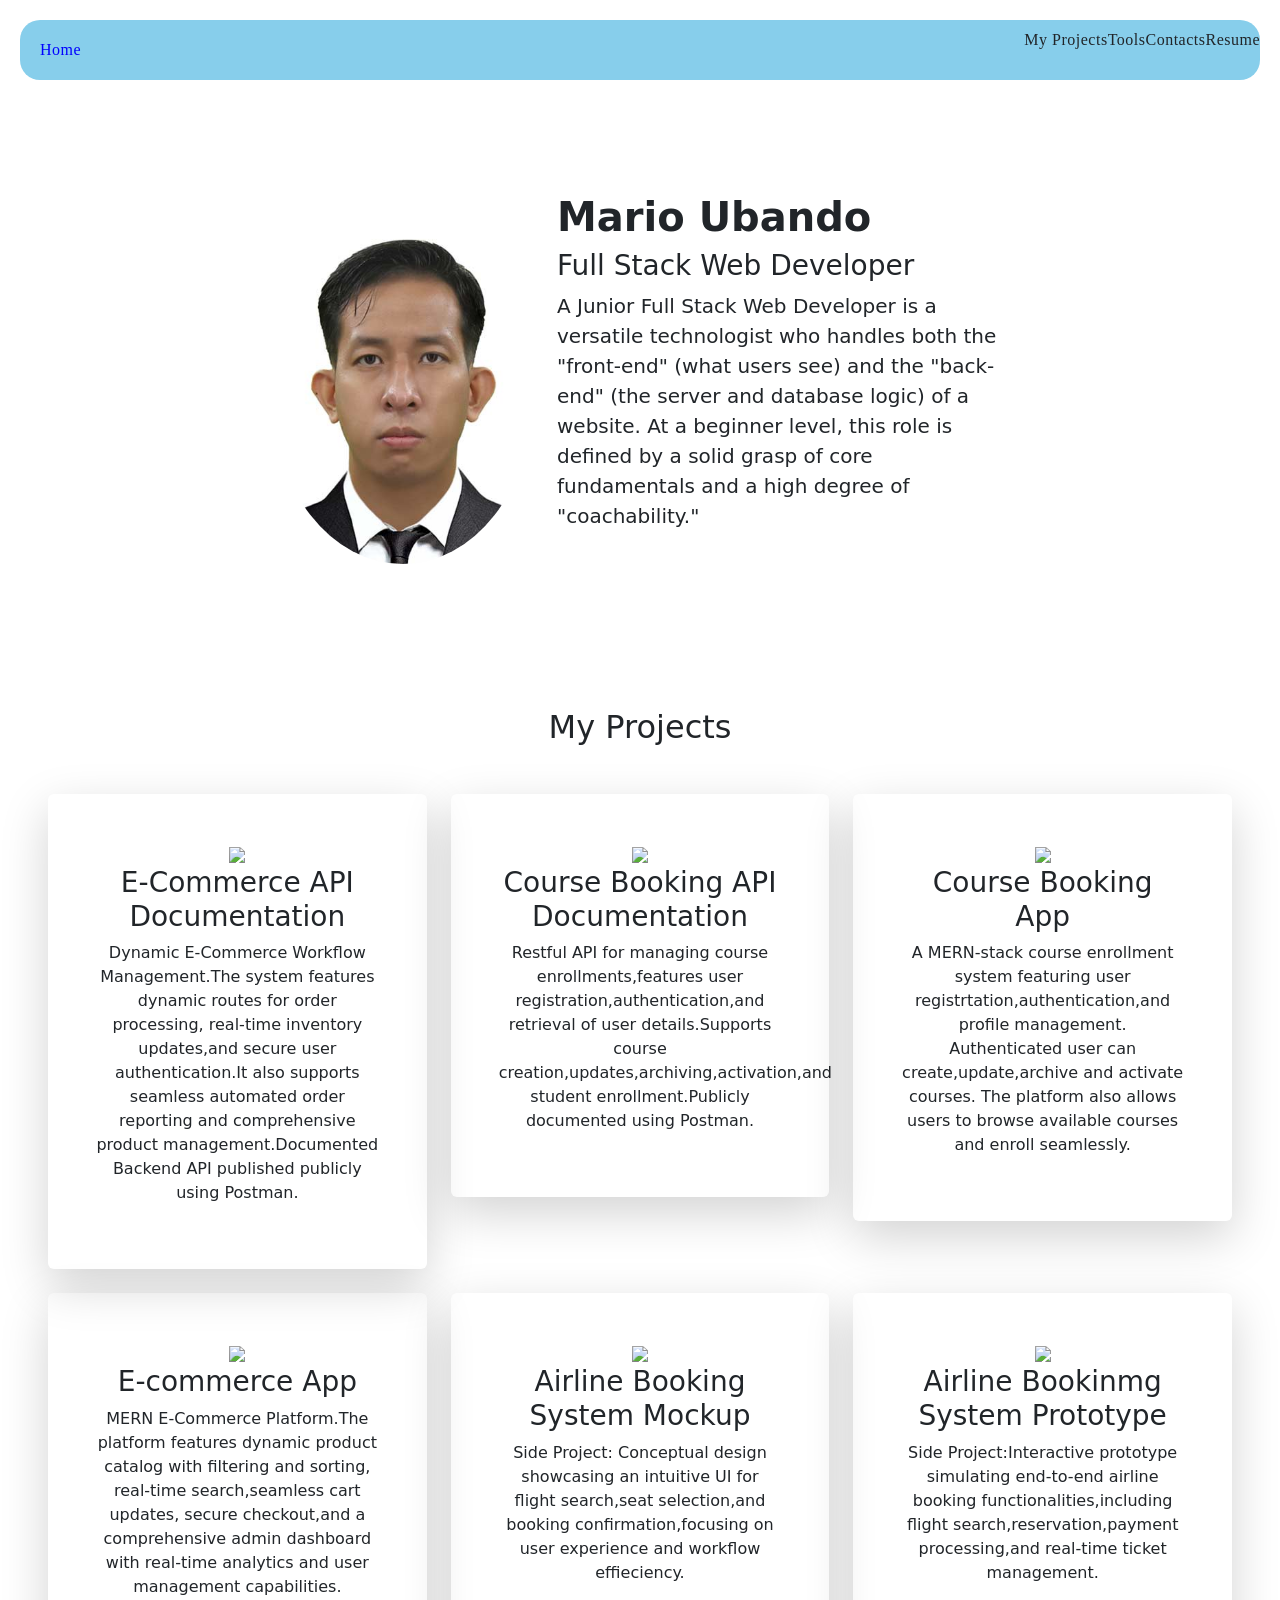
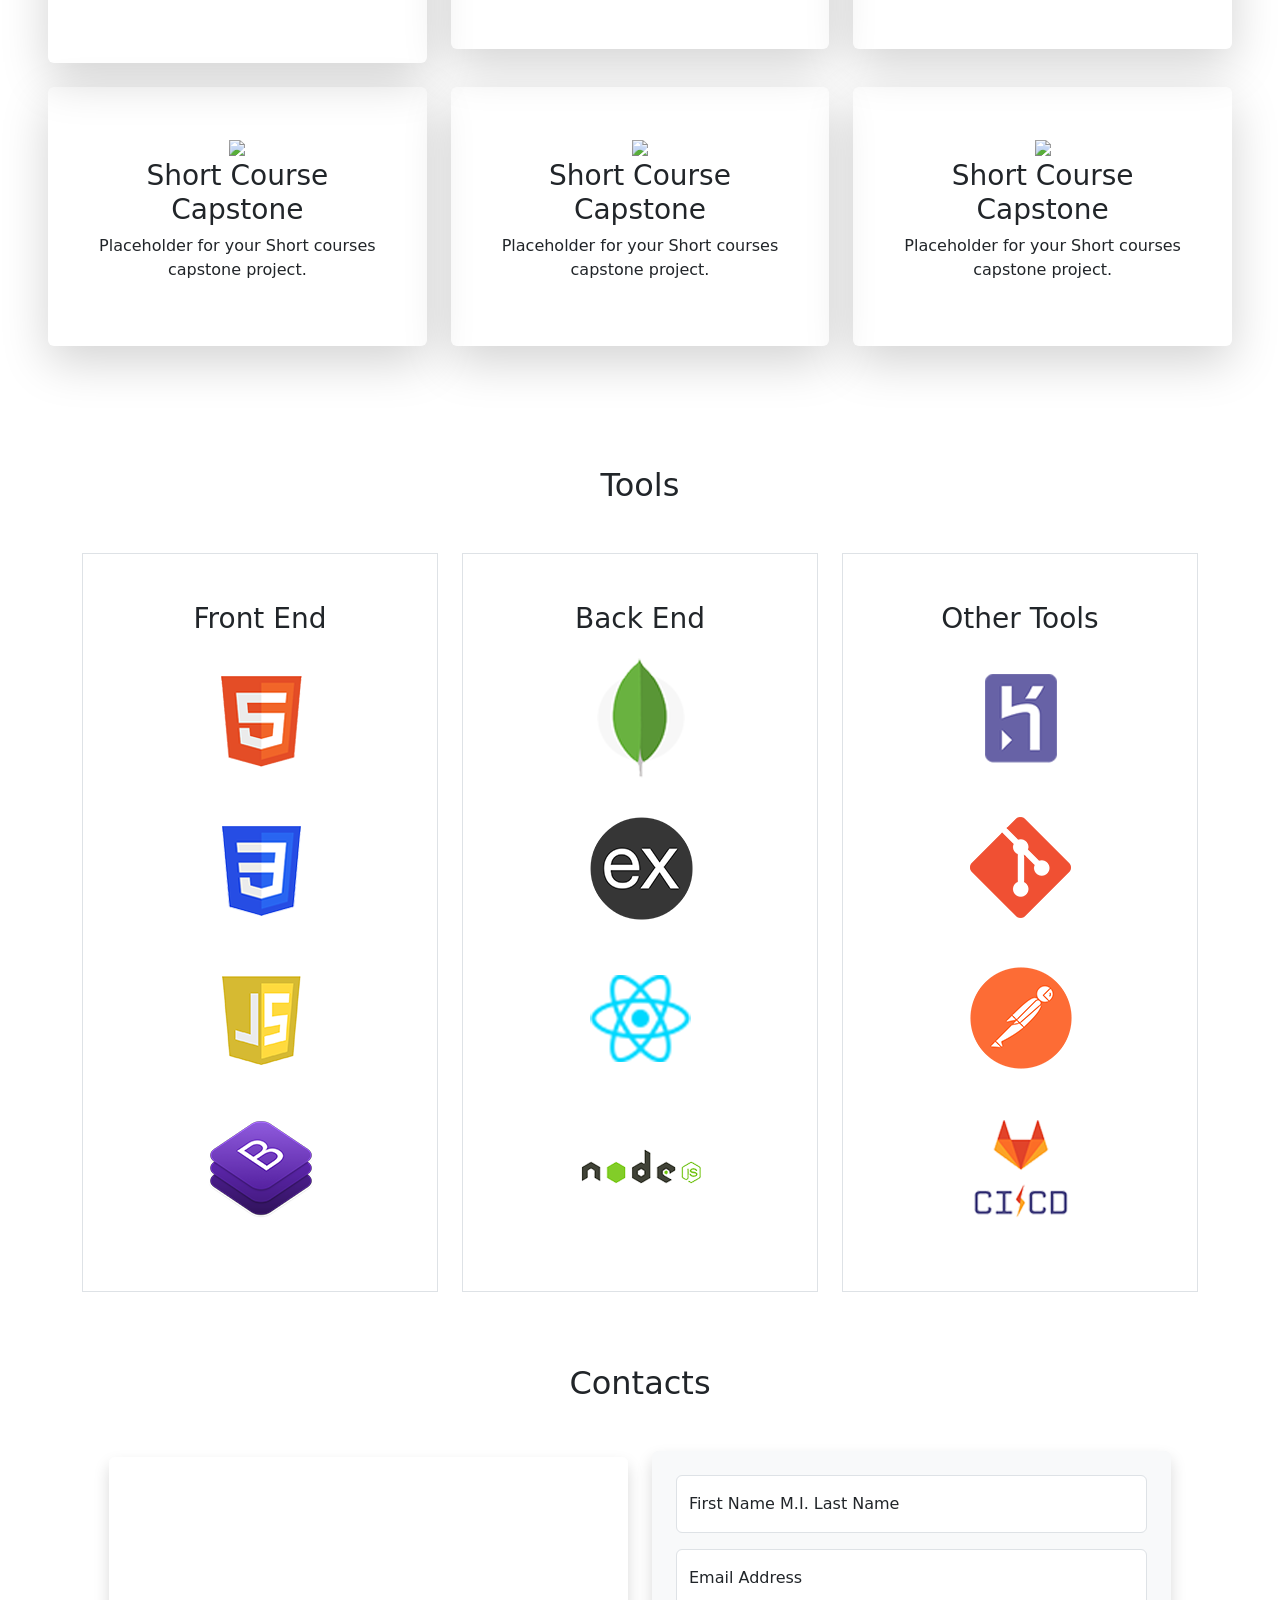
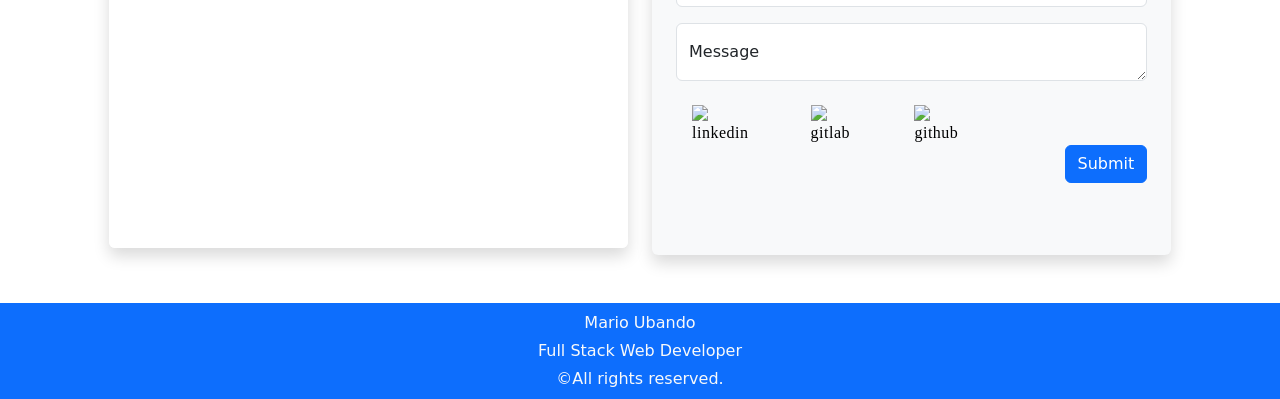
==== commit e6c8343c: "navbar changes" ====
--- a/index.html
+++ b/index.html
@@ -13,34 +13,24 @@
     <body>
 
         <!-- Navbar Section Start -->
-    <nav class="navbar navbar-expand-lg justify-content-center sticky-top">
-                <div class="justify-content-center">
-                        <button class="navbar-toggler" type="button" data-bs-target="#navbarText" aria-controls="navbarText" aria-expanded="false" aria-label="Toggle navigation">
-                        </button>
-                        <div class="ms-auto" id="navbarText">
-                                <ul class="navbar-nav">
-                                        <li class="nav-item">
-                                            <a class="nav-link mx-lg-2" href="#landing">Home</a>
-                        </li>
-                                        <li class="nav-item">
-                                        <a class="nav-link mx-lg-2" href="#projects">My Projects</a>
-                        </li>
-                                        <li class="nav-item">
-                                        <a class="nav-link mx-lg-2" href="#toolz">Tools</a>
-                        </li>
-                                        <li class="nav-item">
-                                        <a class="nav-link mx-lg-2" href="#contact">Contacts</a>
-                        </li>
-                                </ul>              
-            </div>
-        </div> 
-    </nav>
-
-                                            
-    
+    <nav class="navbar navbar-expand-lg justify-content-end sticky-top">
+        <input type="checkbox" id="sidebar-active">
+            <label id="overlay" for="sidebar-active" class="open-sidebar-button" >
+            <svg xmlns="http://www.w3.org/2000/svg" height="35px" viewBox="0 -960 960 960" width="35px" fill="#1f1f1f"><path d="M120-240v-80h520v80H120Zm664-40L584-480l200-200 56 56-144 144 144 144-56 56ZM120-440v-80h400v80H120Zm0-200v-80h520v80H120Z"/></svg>
+            </label>
+        
+        <div class="links-container">
+            <label for="sidebar-active" class="close-sidebar-button">
+                <svg xmlns="http://www.w3.org/2000/svg" height="35px" viewBox="0 -960 960 960" width="35px" fill="#1f1f1f"><path d="m256-200-56-56 224-224-224-224 56-56 224 224 224-224 56 56-224 224 224 224-56 56-224-224-224 224Z"/></svg>
+            </label>
+            <a class="home-link"href="#landing">Home</a>
+            <a class="nav-link" href="#projects">My Projects</a>
+            <a class="nav-link" href="#toolz">Tools</a>
+            <a class="nav-link" href="#contact">Contacts</a>
+            <a class="nav-link" href="Resume.pdf">Resume</a>
+        </div>        
+    </nav>               
         <!-- Navbar Section End -->
-
-
 
         <!-- Landing Page Start -->
         <section id="landing">
@@ -53,17 +43,8 @@
                 <h1><b>Mario Ubando</b></h1>
                 <h3>Full Stack Web Developer</h3>
                 <p class="lead">A Junior Full Stack Web Developer is a versatile technologist who handles both the "front-end" (what users see) and the "back-end" (the server and database logic) of a website. At a beginner level, this role is defined by a solid grasp of core fundamentals and a high degree of "coachability."</p></div>
-                <nav class="navbar navbar-expand-lg justify-content-center sticky-top">
-                <div class="justify-content-center">
-                        <button class="navbar-toggler" type="button" data-bs-target="#navbarText" aria-controls="navbarText" aria-expanded="false" aria-label="Toggle navigation">
-                        </button>
-                        <div class="ms-auto" id="navbarText">
-                                <ul class="navbar-nav">
-                                        <li class="nav-item">
-                                            <a class="nav-link mx-lg-2" href="Resume.pdf">View My Resume Here</a>
-         </div>                                   
-    </nav>
-            </div>
+            </div>                                   
+        </div>
     </div>
         </section>
         <!-- Landing Page End -->
--- a/index.css
+++ b/index.css
@@ -26,31 +26,150 @@
 	background-color:none;
 	overflow-x: hidden;
 }
-
-#navbarText{
-	.navbar-nav {
-    width: 120%;
-    justify-content:center;
+nav{
+    height: 60px;
+    background-color:skyblue;
+    display: flex;
+    justify-content:flex-end;
+    align-items: center;
+    border-radius: 20px;
+    margin: 20px;
+    padding: 0.5rem;
+
+
+}
+
+.links-container{
+    height: 100%;
+    width: 100%;
+    display: flex;
+    flex-direction: row;
+    align-items: center;
+    justify-content: flex-start;
+}
+nav a{
+    position: relative;
+    height:100%;
+    padding: 0 20px;
+    display: flex;
+    align-items: center;
+    text-decoration: none;
+    color: blue;
+    justify-content: flex-end;
+}
+
+a{
+    position: relative;
+    text-decoration: none;
+    font-family: Poppins;
+    color: black;
+    letter-spacing: 0.5px;
+    padding: 0 1rem;
     
-    
-}
-
-.nav-item{
-	background-color: #000080;
-	color: #FFFFFF;
-	font-size: 20px;
-	padding: 8 px 20px;
-	border-radius: 70px;
-	transition: 0.3s background-color;
-	display: inline-block;
-	margin: 0.5rem;
-
-
-}
-
-.nav-item:hover{
-	background-color: #ADD8E6;
-}
+}
+
+a:before,
+a:after{
+    content: "";
+    position: absolute;
+    height: 3px;
+    width: 0;
+    background-color: black;
+    transition: 0.5s;
+}
+
+a:after{
+    left: 0;
+    bottom: 10px;
+}
+
+a:before{
+    right: 0;
+    top: 10px;
+
+}
+ nav a:hover{
+    color:black !important;
+}
+
+a:hover:after,
+a:hover:before{
+    width:100%;
+}
+
+nav .home-link{
+    margin-right: auto;
+}
+
+nav svg{
+    fill: var(--text-color);
+}
+
+#sidebar-active{
+    display: none;
+}
+
+.open-sidebar-button, .close-sidebar-button{
+    display: none;
+}
+
+@media(max-width: 450px){
+    .links-container{
+        flex-direction: column;
+        align-items: flex-start;
+
+
+        position: fixed;
+        top: 0;
+        right: -100%;
+        z-index: 10;
+        width: 300px;
+        background-color: lightsteelblue;
+        box-shadow: -5px 0 5px rgba(0,0,0,0.25);
+        transition: 1s ease-out;
+
+    }
+    nav a{
+        box-sizing: border-box;
+        height: auto;
+        width: 100%;
+        padding: 20px 30px;
+        justify-content: flex-start;
+    }
+    .open-sidebar-button{
+        padding: 20px;
+        display: block;
+        cursor:pointer;
+    }    
+
+    .close-sidebar-button{
+        display: none;
+    }    
+
+    #sidebar-active:checked ~ .links-container{
+        right: 0;
+    }
+
+    #sidebar-active:checked ~ .links-container .close-sidebar-button {
+        display: block;
+        padding: 20px;
+        cursor: pointer;
+    }
+
+    #sidebar-active:checked ~ .open-sidebar-button {
+        display: none;
+    }
+
+    #sidebar-active:checked ~ #overlay{
+        height: 100%;
+        width: 100%;
+        position: fixed;
+        top: 0;
+        left: 0;
+        z-index: 9;
+    }
+}
+
 
 .title{
 
@@ -60,7 +179,8 @@
 	font-size: 20px;
 	leading-trim: NONE;
 	line-height: 100%;
-	letter-spacing: 0%;
+	letter-spacing: 10% !important;
+	margin: 0.5rem !important;
 
 	width: 909 !important;
 	height: 49 !important;
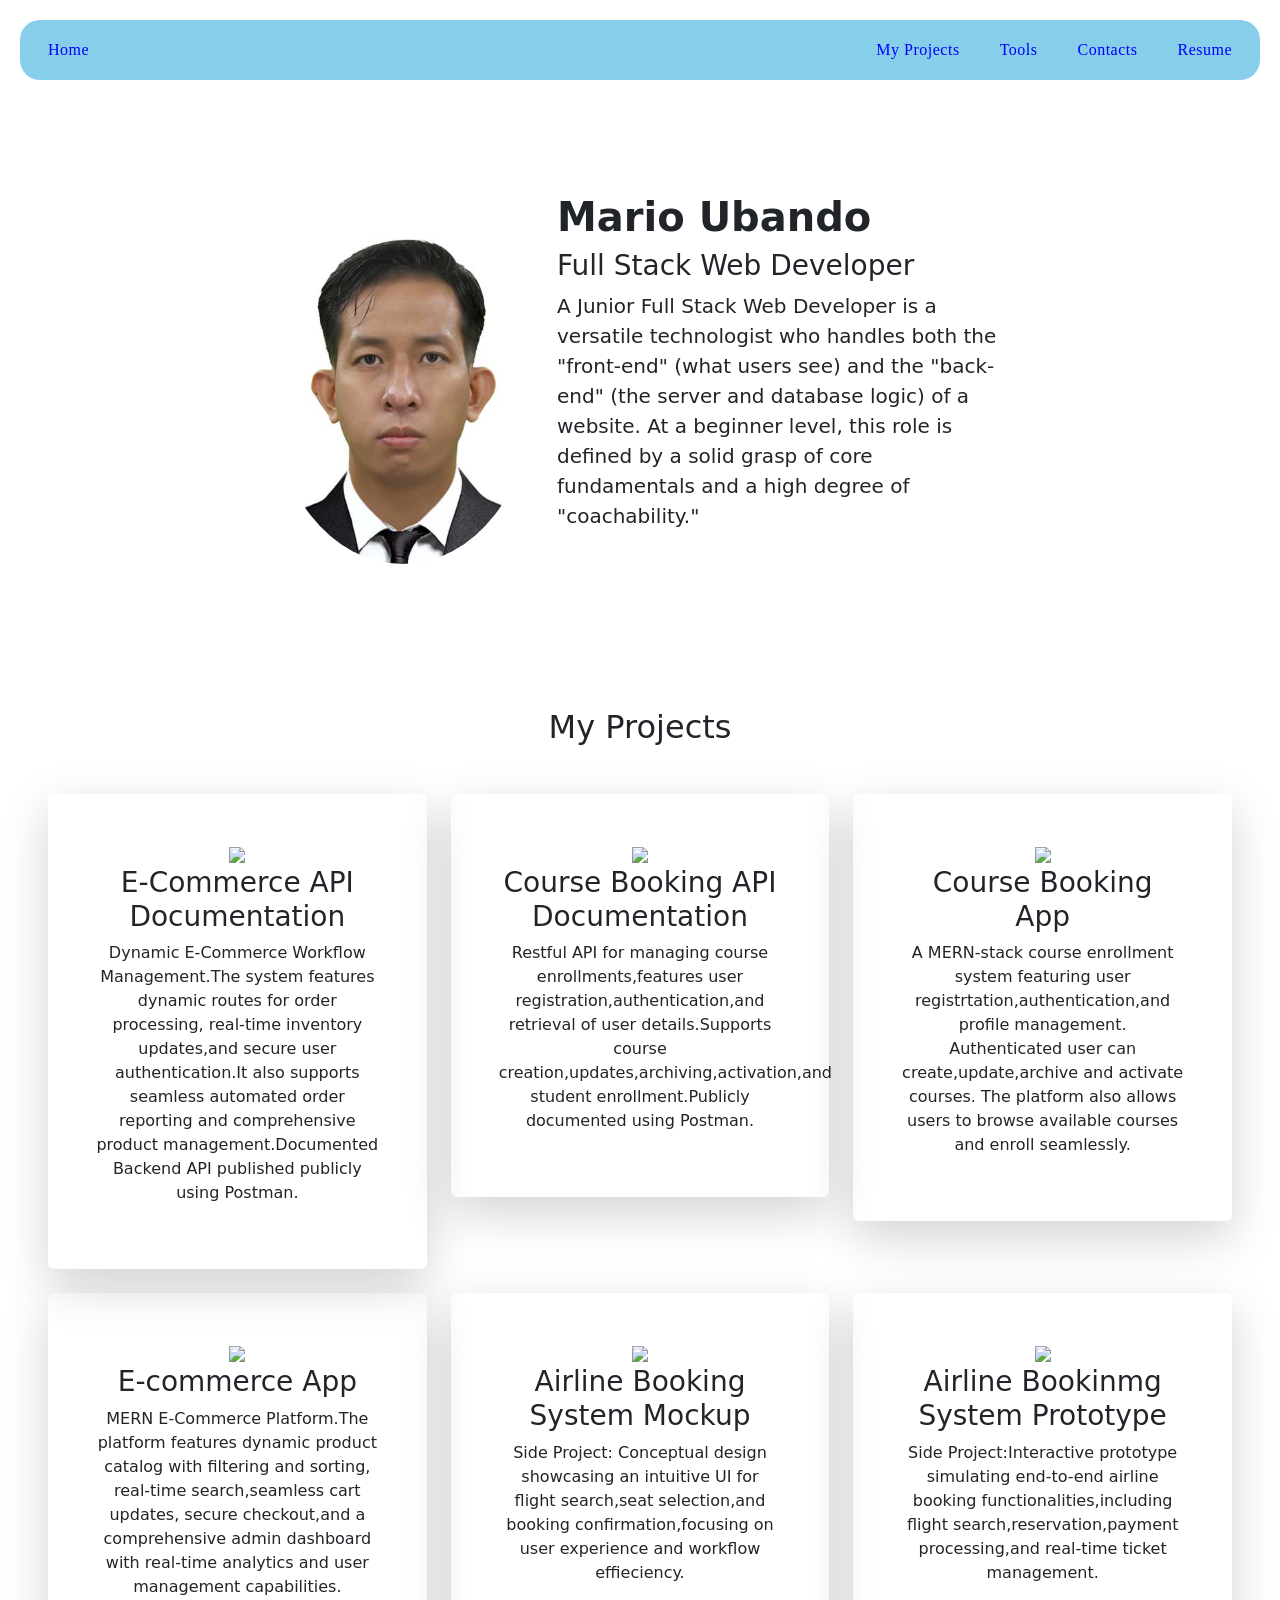
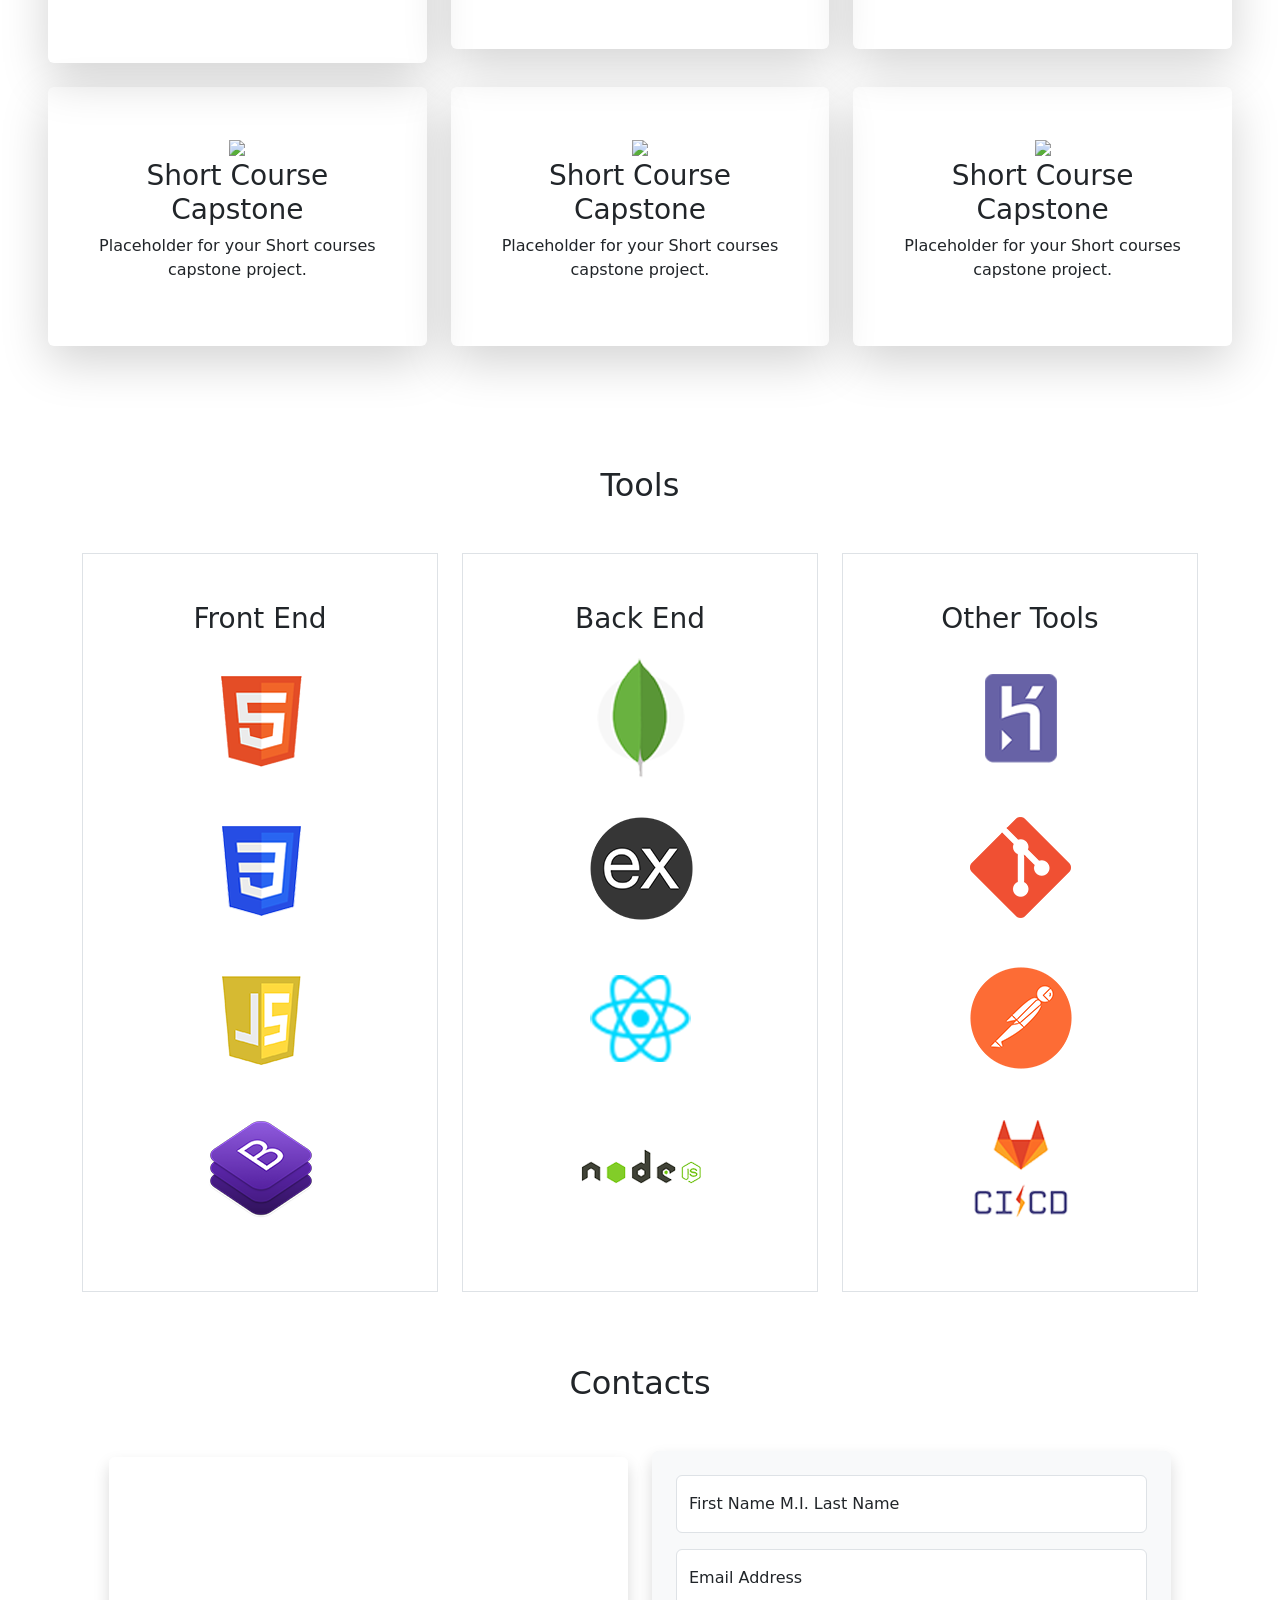
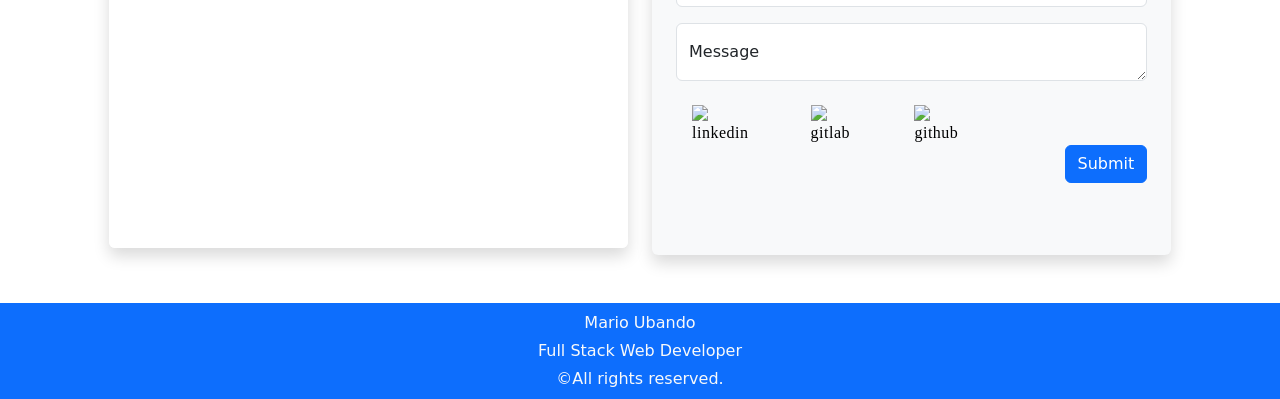
==== commit ceec1ca6: "navbar update" ====
--- a/index.html
+++ b/index.html
@@ -13,7 +13,7 @@
     <body>
 
         <!-- Navbar Section Start -->
-    <nav class="navbar navbar-expand-lg justify-content-end sticky-top">
+    <nav class="navbar navbar-expand-lg justify-content-center align-items-center sticky-top">
         <input type="checkbox" id="sidebar-active">
             <label id="overlay" for="sidebar-active" class="open-sidebar-button" >
             <svg xmlns="http://www.w3.org/2000/svg" height="35px" viewBox="0 -960 960 960" width="35px" fill="#1f1f1f"><path d="M120-240v-80h520v80H120Zm664-40L584-480l200-200 56 56-144 144 144 144-56 56ZM120-440v-80h400v80H120Zm0-200v-80h520v80H120Z"/></svg>
--- a/index.css
+++ b/index.css
@@ -1,3 +1,147 @@
+nav{
+    height: 60px !important;
+    background-color:skyblue !important;
+    display: flex !important;
+    justify-content:flex-end !important;
+    align-items: center !important;
+    border-radius: 20px !important;
+    margin: 20px !important;
+    padding: 0.5rem !important;
+
+
+}
+
+.links-container{
+    height: 100% !important;
+    width: 100% !important;
+    display: flex !important;
+    flex-direction: row !important;
+    align-items: center !important;
+    justify-content: flex-start !important;
+}
+nav a{
+    position: relative !important;
+    height:100% !important;
+    padding: 0 20px !important;
+    display: flex !important;
+    align-items: center !important;
+    text-decoration: none !important;
+    color: blue !important;
+    justify-content: flex-end !important;
+}
+
+a{
+    position: relative !important;
+    text-decoration: none !important;
+    font-family: Poppins;
+    color: black !important;
+    letter-spacing: 0.5px !important;
+    padding: 0 1rem !important;
+    
+}
+
+a:before,
+a:after{
+    content: "" !important;
+    position: absolute !important;
+    height: 3px !important;
+    width: 0 !important;
+    background-color: black !important;
+    transition: 0.5s !important;
+}
+
+a:after{
+    left: 0 !important;
+    bottom: 10px !important;
+}
+
+a:before{
+    right: 0!important;
+    top: 10px !important;
+
+}
+ nav a:hover{
+    color:black !important;
+}
+
+a:hover:after,
+a:hover:before{
+    width:100% !important;
+}
+
+nav .home-link{
+    margin-right: auto !important;
+}
+
+nav svg{
+    fill: var(--text-color)!important;
+}
+
+#sidebar-active{
+    display: none !important;
+}
+
+.open-sidebar-button, .close-sidebar-button{
+    display: none !important;
+}
+
+@media(max-width: 450px){
+    .links-container{
+        flex-direction: column !important;
+        align-items: flex-start !important;
+
+
+        position: fixed !important;
+        top: 0 !important;
+        right: -100% !important;
+        z-index: 10 !important;
+        width: 300px !important;
+        background-color: lightsteelblue !important;
+        box-shadow: -5px 0 5px rgba(0,0,0,0.25) !important;
+        transition: 1s ease-out !important;
+
+    }
+    nav a{
+        box-sizing: border-box !important;
+        height: auto !important;
+        width: 100% !important;
+        padding: 20px 30px !important;
+        justify-content: flex-start !important;
+    }
+    .open-sidebar-button{
+        padding: 20px !important;
+        display: block !important;
+        cursor:pointer !important;
+    }    
+
+    .close-sidebar-button{
+        display: none !important;
+    }    
+
+    #sidebar-active:checked ~ .links-container{
+        right: 0 !important;
+    }
+
+    #sidebar-active:checked ~ .links-container .close-sidebar-button {
+        display: block !important;
+        padding: 20px !important;
+        cursor: pointer !important;
+    }
+
+    #sidebar-active:checked ~ .open-sidebar-button {
+        display: none !important;
+    }
+
+    #sidebar-active:checked ~ #overlay{
+        height: 100% !important;
+        width: 100% !important;
+        position: fixed !important;
+        top: 0 !important;
+        left: 0 !important;
+        z-index: 9 !important;
+    }
+}
+
 #projects
 	{
 		margin bottom: 1rem !important;
@@ -26,150 +170,6 @@
 	background-color:none;
 	overflow-x: hidden;
 }
-nav{
-    height: 60px;
-    background-color:skyblue;
-    display: flex;
-    justify-content:flex-end;
-    align-items: center;
-    border-radius: 20px;
-    margin: 20px;
-    padding: 0.5rem;
-
-
-}
-
-.links-container{
-    height: 100%;
-    width: 100%;
-    display: flex;
-    flex-direction: row;
-    align-items: center;
-    justify-content: flex-start;
-}
-nav a{
-    position: relative;
-    height:100%;
-    padding: 0 20px;
-    display: flex;
-    align-items: center;
-    text-decoration: none;
-    color: blue;
-    justify-content: flex-end;
-}
-
-a{
-    position: relative;
-    text-decoration: none;
-    font-family: Poppins;
-    color: black;
-    letter-spacing: 0.5px;
-    padding: 0 1rem;
-    
-}
-
-a:before,
-a:after{
-    content: "";
-    position: absolute;
-    height: 3px;
-    width: 0;
-    background-color: black;
-    transition: 0.5s;
-}
-
-a:after{
-    left: 0;
-    bottom: 10px;
-}
-
-a:before{
-    right: 0;
-    top: 10px;
-
-}
- nav a:hover{
-    color:black !important;
-}
-
-a:hover:after,
-a:hover:before{
-    width:100%;
-}
-
-nav .home-link{
-    margin-right: auto;
-}
-
-nav svg{
-    fill: var(--text-color);
-}
-
-#sidebar-active{
-    display: none;
-}
-
-.open-sidebar-button, .close-sidebar-button{
-    display: none;
-}
-
-@media(max-width: 450px){
-    .links-container{
-        flex-direction: column;
-        align-items: flex-start;
-
-
-        position: fixed;
-        top: 0;
-        right: -100%;
-        z-index: 10;
-        width: 300px;
-        background-color: lightsteelblue;
-        box-shadow: -5px 0 5px rgba(0,0,0,0.25);
-        transition: 1s ease-out;
-
-    }
-    nav a{
-        box-sizing: border-box;
-        height: auto;
-        width: 100%;
-        padding: 20px 30px;
-        justify-content: flex-start;
-    }
-    .open-sidebar-button{
-        padding: 20px;
-        display: block;
-        cursor:pointer;
-    }    
-
-    .close-sidebar-button{
-        display: none;
-    }    
-
-    #sidebar-active:checked ~ .links-container{
-        right: 0;
-    }
-
-    #sidebar-active:checked ~ .links-container .close-sidebar-button {
-        display: block;
-        padding: 20px;
-        cursor: pointer;
-    }
-
-    #sidebar-active:checked ~ .open-sidebar-button {
-        display: none;
-    }
-
-    #sidebar-active:checked ~ #overlay{
-        height: 100%;
-        width: 100%;
-        position: fixed;
-        top: 0;
-        left: 0;
-        z-index: 9;
-    }
-}
-
 
 .title{
 
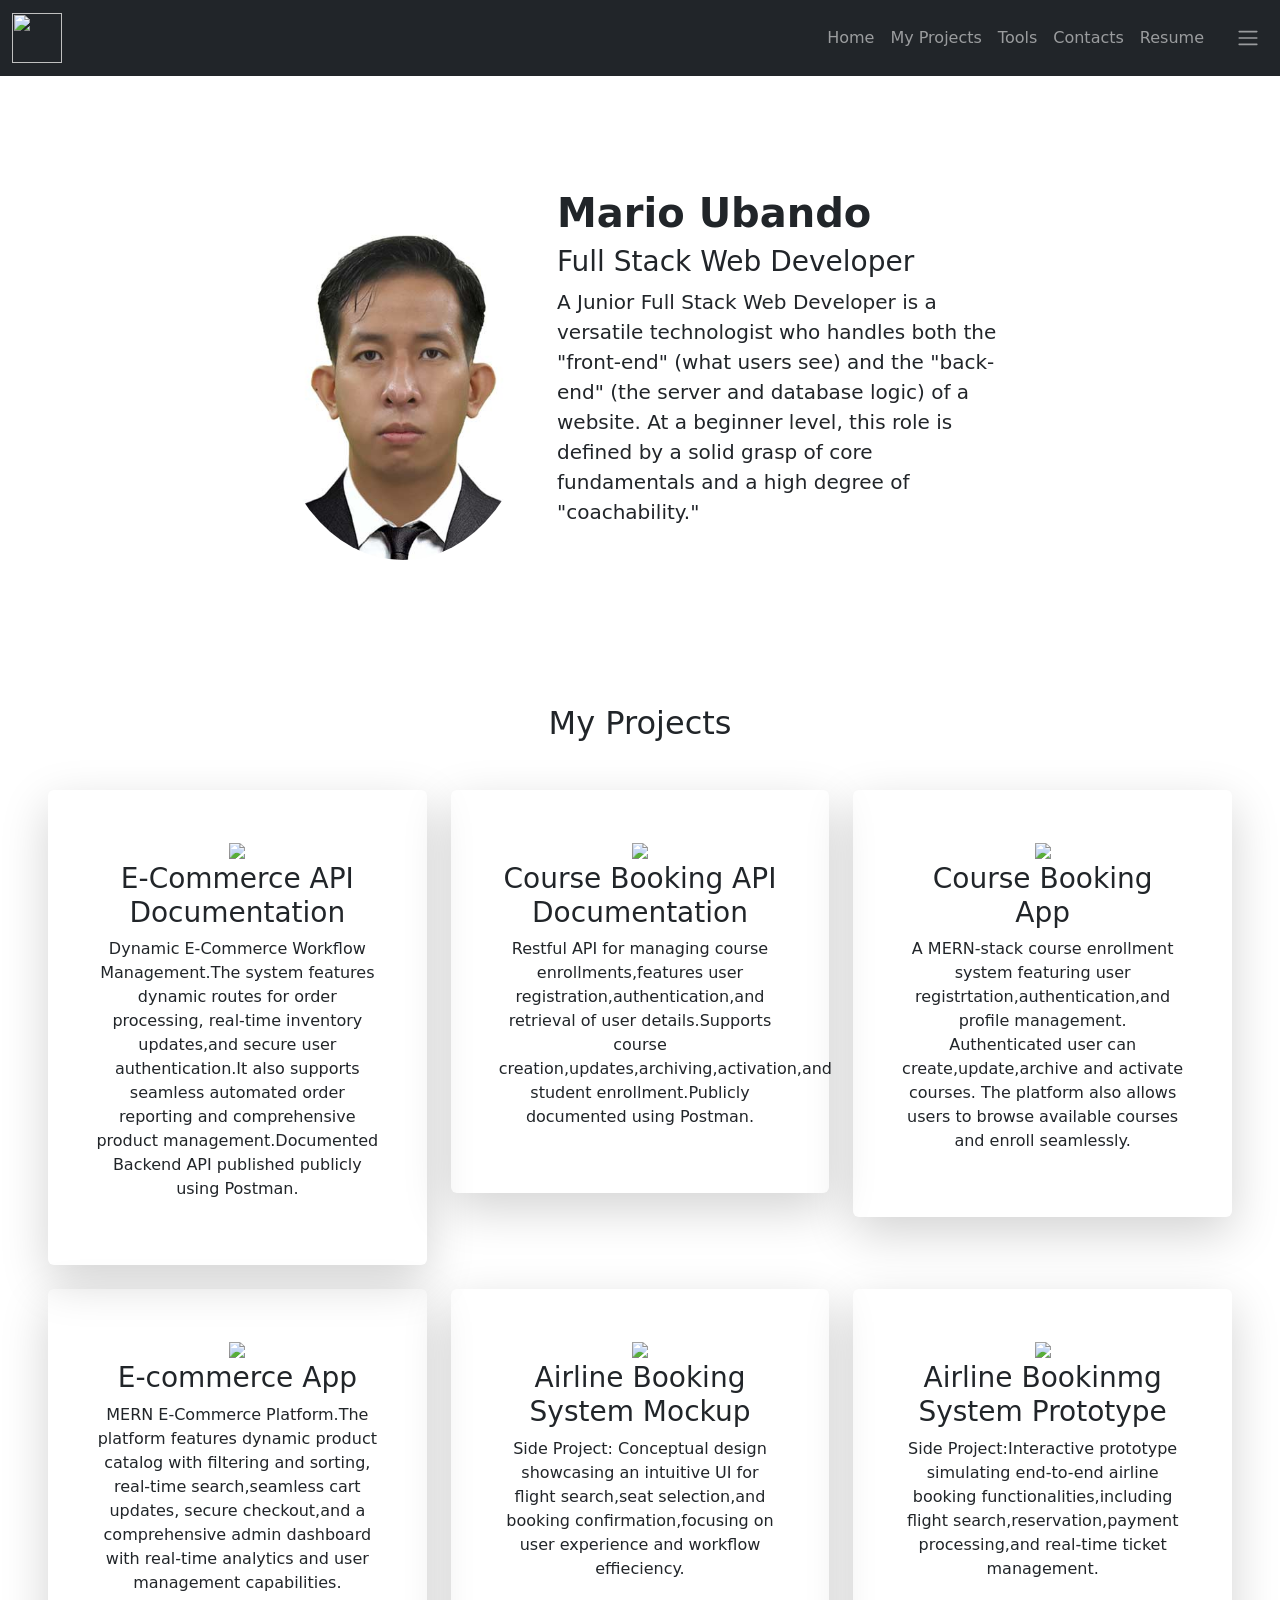
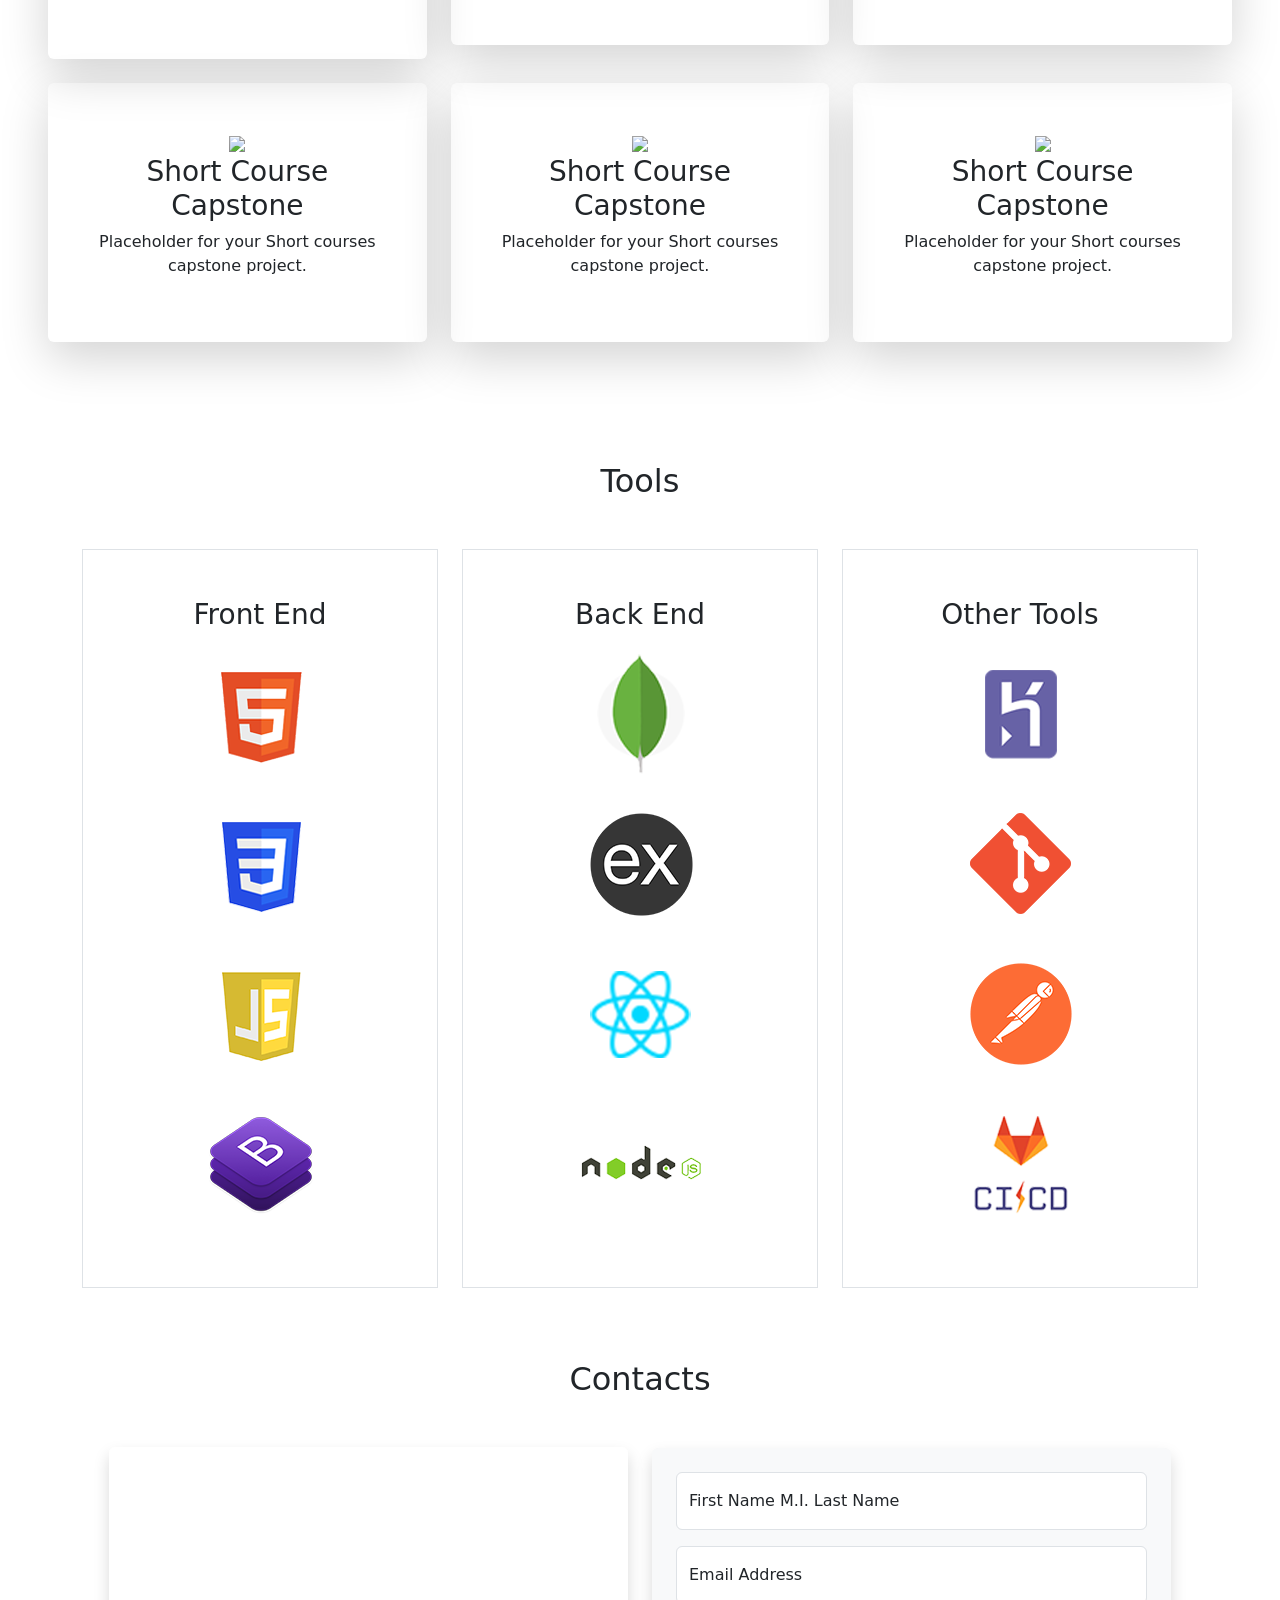
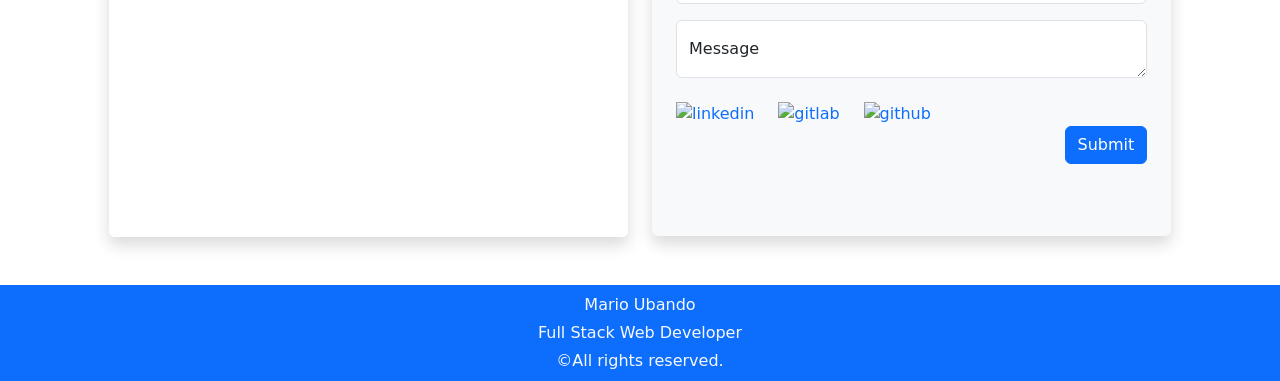
==== commit 90d2f306: "navbar final" ====
--- a/index.html
+++ b/index.html
@@ -13,23 +13,45 @@
     <body>
 
         <!-- Navbar Section Start -->
-    <nav class="navbar navbar-expand-lg justify-content-center align-items-center sticky-top">
-        <input type="checkbox" id="sidebar-active">
-            <label id="overlay" for="sidebar-active" class="open-sidebar-button" >
-            <svg xmlns="http://www.w3.org/2000/svg" height="35px" viewBox="0 -960 960 960" width="35px" fill="#1f1f1f"><path d="M120-240v-80h520v80H120Zm664-40L584-480l200-200 56 56-144 144 144 144-56 56ZM120-440v-80h400v80H120Zm0-200v-80h520v80H120Z"/></svg>
-            </label>
-        
-        <div class="links-container">
-            <label for="sidebar-active" class="close-sidebar-button">
-                <svg xmlns="http://www.w3.org/2000/svg" height="35px" viewBox="0 -960 960 960" width="35px" fill="#1f1f1f"><path d="m256-200-56-56 224-224-224-224 56-56 224 224 224-224 56 56-224 224 224 224-56 56-224-224-224 224Z"/></svg>
-            </label>
-            <a class="home-link"href="#landing">Home</a>
-            <a class="nav-link" href="#projects">My Projects</a>
-            <a class="nav-link" href="#toolz">Tools</a>
-            <a class="nav-link" href="#contact">Contacts</a>
-            <a class="nav-link" href="Resume.pdf">Resume</a>
-        </div>        
-    </nav>               
+    <nav class="navbar navbar-dark bg-dark">
+  <div class="container-fluid">
+    <a class="navbar-brand" href="#"><img src="https://static.vecteezy.com/system/resources/thumbnails/027/969/749/small/cute-illustration-designs-for-the-characters-in-the-super-mario-bros-game-free-vector.jpg" width="50" height="50"></a>
+
+    <div class="d-flex align-items-center">
+      
+      <ul class="navbar-nav flex-row d-none d-lg-flex me-3">
+        <li class="nav-item px-2"><a class="nav-link" href="#landing">Home</a></li>
+        <li class="nav-item px-2"><a class="nav-link" href="#projects">My Projects</a></li>
+        <li class="nav-item px-2"><a class="nav-link" href="#toolz">Tools</a></li>
+        <li class="nav-item px-2"><a class="nav-link" href="#contact">Contacts</a></li>
+        <li class="nav-item px-2"><a class="nav-link" href="resume.pdf">Resume</a></li>
+      </ul>
+
+      <button class="sidebar-toggler bg-dark" type="button" data-bs-toggle="offcanvas" data-bs-target="#sidebarMenu">
+        <span class="navbar-toggler-icon"></span>
+      </button>
+      
+    </div>
+  </div>
+</nav>
+
+<div class="offcanvas offcanvas-end text-bg-dark" tabindex="-1" id="sidebarMenu">
+  <div class="offcanvas-header border-bottom border-secondary bg-dark">
+    <h5 class="offcanvas-title text-white">Side Menu</h5>
+    <button type="button" class="btn-close btn-close-white" data-bs-dismiss="offcanvas"></button>
+  </div>
+  <div class="offcanvas-body bg-dark">
+    <ul class="nav flex-column gap-2">
+      <li class="nav-item d-lg-none"> <a class="nav-link text-white" href="#landing">Home</a>
+        <a class="nav-link text-white" href="#projects">My Projects</a>
+        <a class="nav-link text-white" href="#toolz">Tools</a>
+        <a class="nav-link text-white" href="#contact">Contacts</a>
+        <a class="nav-link text-white" href="resume.pdf">Resume</a>
+        <hr>
+      </li>
+    </ul>
+  </div>
+</div>
         <!-- Navbar Section End -->
 
         <!-- Landing Page Start -->
--- a/index.css
+++ b/index.css
@@ -1,147 +1,49 @@
-nav{
-    height: 60px !important;
-    background-color:skyblue !important;
-    display: flex !important;
-    justify-content:flex-end !important;
-    align-items: center !important;
-    border-radius: 20px !important;
-    margin: 20px !important;
-    padding: 0.5rem !important;
-
-
+.sidebar-toggler {
+    background: black;
+    border: none;
+    padding: 8px;
+    display: flex;
+    align-items: center;
+    cursor: pointer;
+    transition: opacity 0.3s ease;
 }
 
-.links-container{
-    height: 100% !important;
-    width: 100% !important;
-    display: flex !important;
-    flex-direction: row !important;
-    align-items: center !important;
-    justify-content: flex-start !important;
-}
-nav a{
-    position: relative !important;
-    height:100% !important;
-    padding: 0 20px !important;
-    display: flex !important;
-    align-items: center !important;
-    text-decoration: none !important;
-    color: blue !important;
-    justify-content: flex-end !important;
+.sidebar-toggler:hover {
+    opacity: 0.7;
 }
 
-a{
-    position: relative !important;
-    text-decoration: none !important;
-    font-family: Poppins;
-    color: black !important;
-    letter-spacing: 0.5px !important;
-    padding: 0 1rem !important;
-    
+.sidebar-toggler:focus {
+    outline: none;
+    box-shadow: none;
 }
 
-a:before,
-a:after{
-    content: "" !important;
-    position: absolute !important;
-    height: 3px !important;
-    width: 0 !important;
-    background-color: black !important;
-    transition: 0.5s !important;
+.offcanvas {
+    width: 280px !important;
+    transition: transform 0.3s ease-in-out;
 }
 
-a:after{
-    left: 0 !important;
-    bottom: 10px !important;
+.offcanvas-body .nav-link {
+    padding: 10px 15px;
+    border-radius: 5px;
+    transition: background-color 0.2s;
 }
 
-a:before{
-    right: 0!important;
-    top: 10px !important;
-
-}
- nav a:hover{
-    color:black !important;
+.offcanvas-body .nav-link:hover {
+    background-color: rgba(255, 255, 255, 0.1);
 }
 
-a:hover:after,
-a:hover:before{
-    width:100% !important;
-}
-
-nav .home-link{
-    margin-right: auto !important;
-}
-
-nav svg{
-    fill: var(--text-color)!important;
-}
-
-#sidebar-active{
-    display: none !important;
-}
-
-.open-sidebar-button, .close-sidebar-button{
-    display: none !important;
-}
-
-@media(max-width: 450px){
-    .links-container{
-        flex-direction: column !important;
-        align-items: flex-start !important;
-
-
-        position: fixed !important;
-        top: 0 !important;
-        right: -100% !important;
-        z-index: 10 !important;
-        width: 300px !important;
-        background-color: lightsteelblue !important;
-        box-shadow: -5px 0 5px rgba(0,0,0,0.25) !important;
-        transition: 1s ease-out !important;
-
-    }
-    nav a{
-        box-sizing: border-box !important;
-        height: auto !important;
-        width: 100% !important;
-        padding: 20px 30px !important;
-        justify-content: flex-start !important;
-    }
-    .open-sidebar-button{
-        padding: 20px !important;
-        display: block !important;
-        cursor:pointer !important;
-    }    
-
-    .close-sidebar-button{
-        display: none !important;
-    }    
-
-    #sidebar-active:checked ~ .links-container{
-        right: 0 !important;
-    }
-
-    #sidebar-active:checked ~ .links-container .close-sidebar-button {
-        display: block !important;
-        padding: 20px !important;
-        cursor: pointer !important;
-    }
-
-    #sidebar-active:checked ~ .open-sidebar-button {
-        display: none !important;
-    }
-
-    #sidebar-active:checked ~ #overlay{
-        height: 100% !important;
-        width: 100% !important;
-        position: fixed !important;
-        top: 0 !important;
-        left: 0 !important;
-        z-index: 9 !important;
+@media (min-width: 992px) {
+    .navbar-nav .nav-link {
+        font-weight: 500;
     }
 }
 
+/* Small mobile tweaks */
+@media (max-width: 450px) {
+    .navbar-brand {
+        font-size: 1.1rem;
+    }
+}
 #projects
 	{
 		margin bottom: 1rem !important;
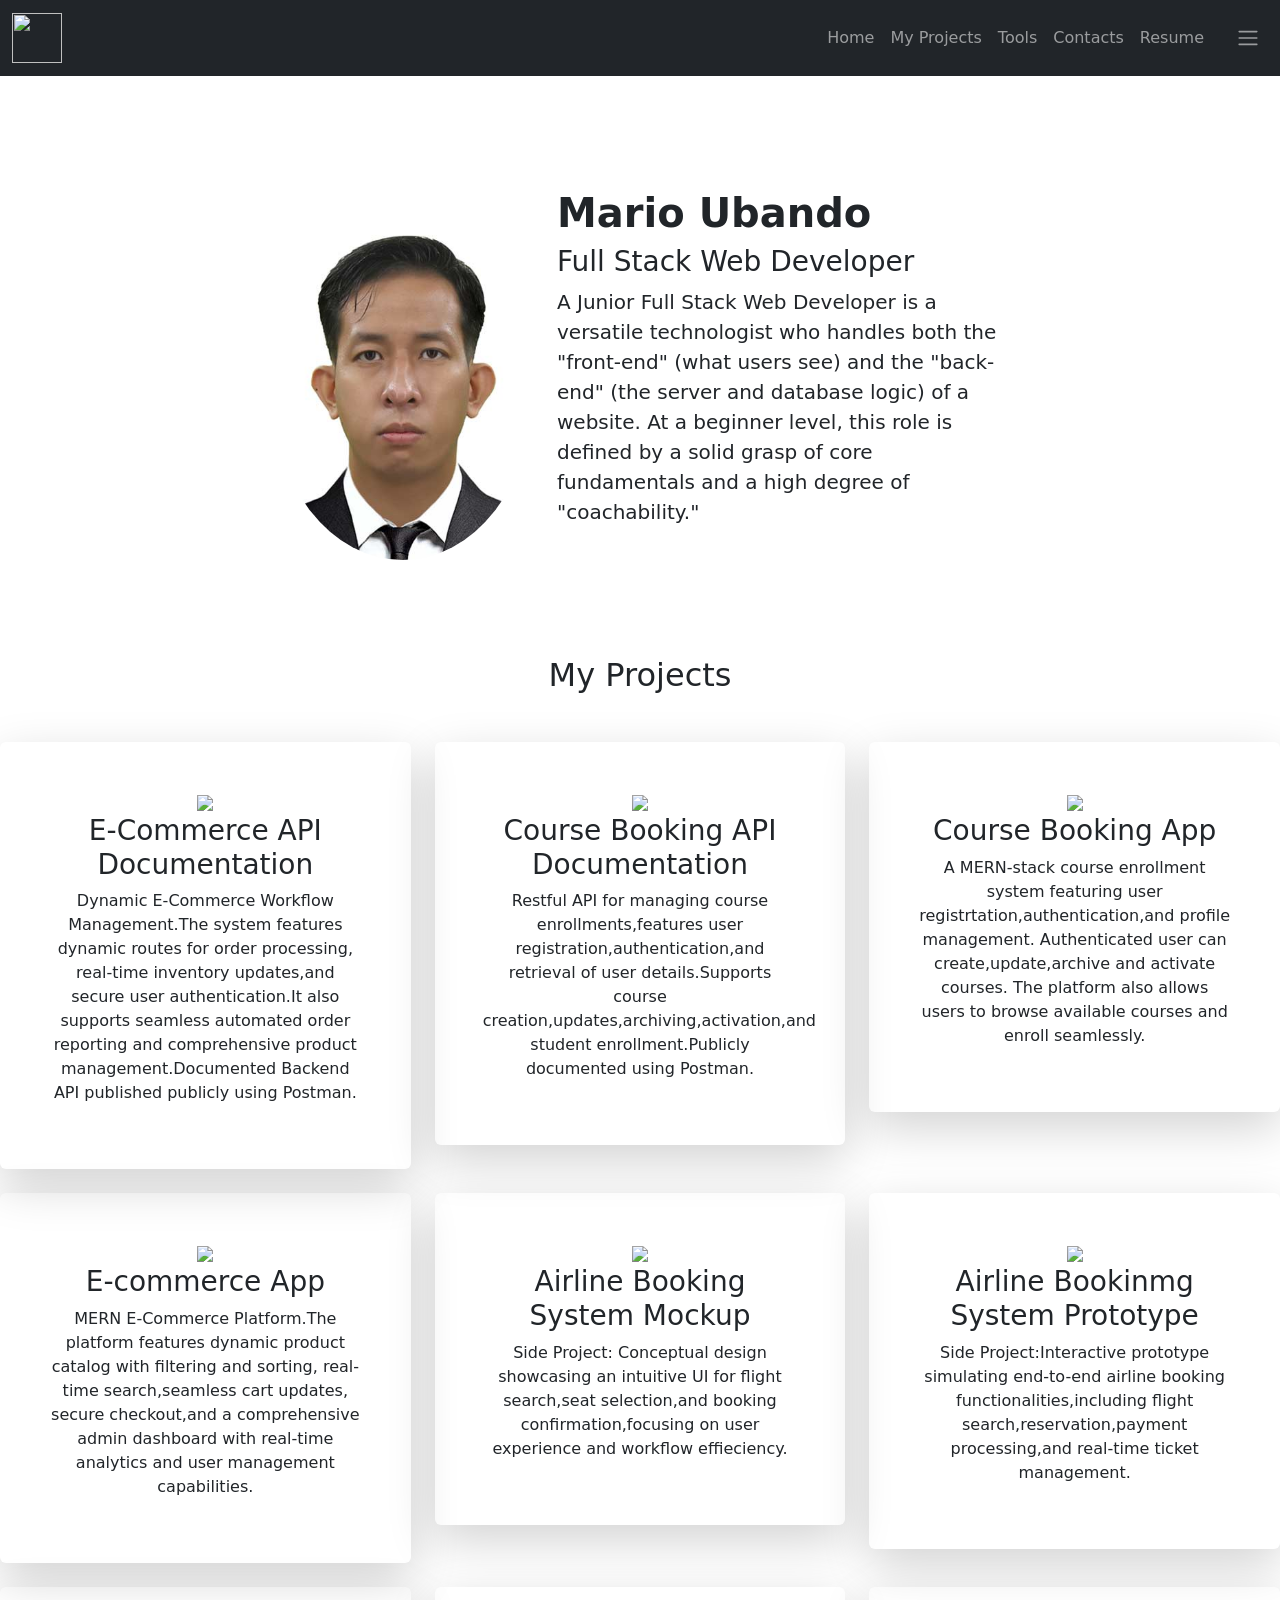
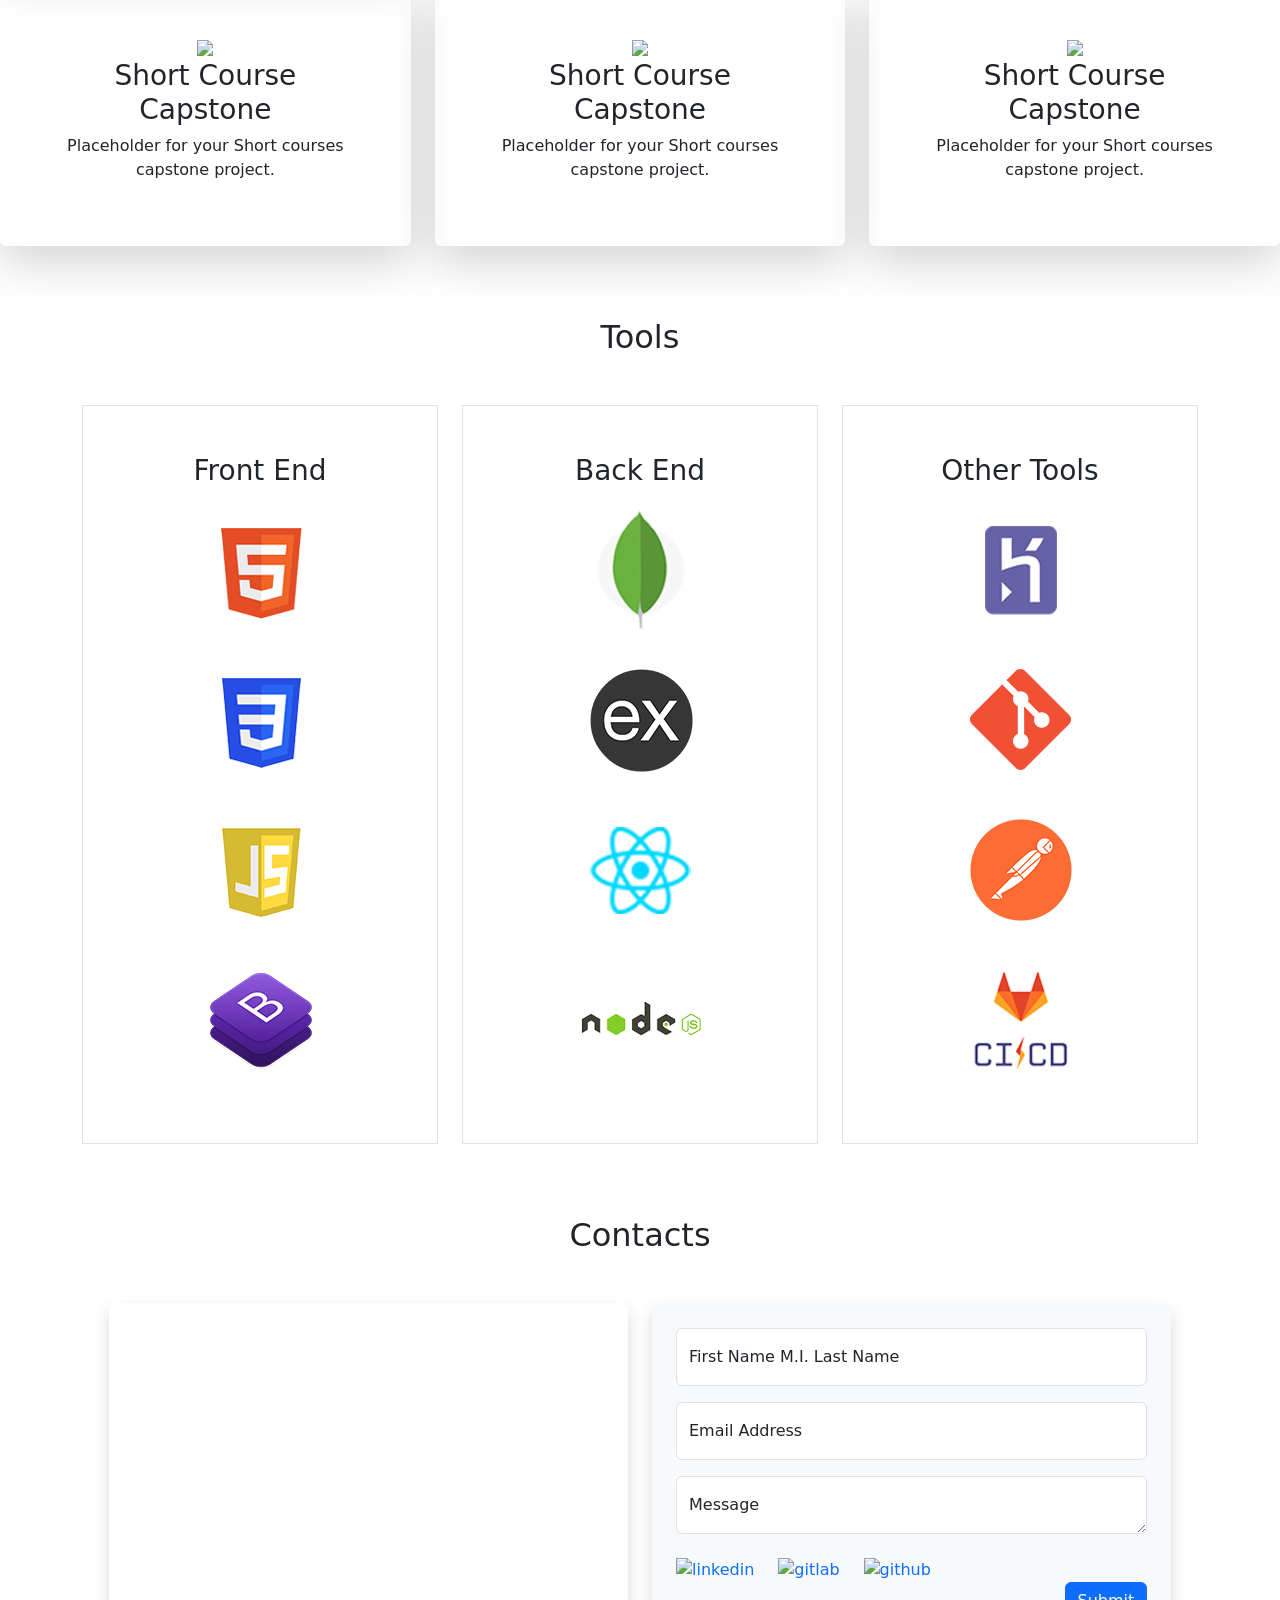
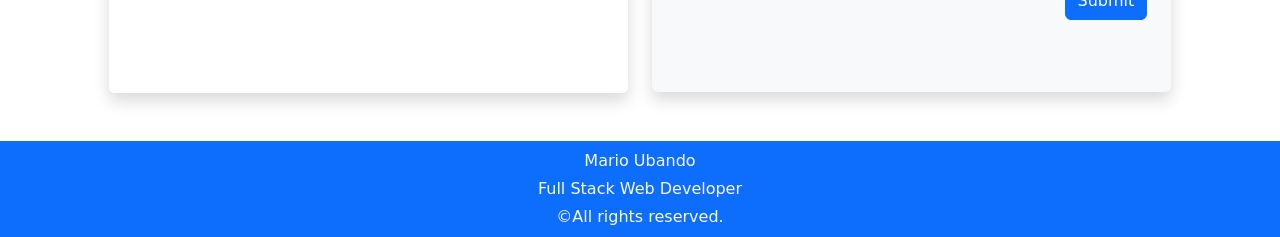
==== commit 291c37b0: "Update index.html" ====
--- a/index.html
+++ b/index.html
@@ -24,7 +24,7 @@
         <li class="nav-item px-2"><a class="nav-link" href="#projects">My Projects</a></li>
         <li class="nav-item px-2"><a class="nav-link" href="#toolz">Tools</a></li>
         <li class="nav-item px-2"><a class="nav-link" href="#contact">Contacts</a></li>
-        <li class="nav-item px-2"><a class="nav-link" href="resume.pdf">Resume</a></li>
+        <li class="nav-item px-2"><a class="nav-link" href="Resume.pdf">Resume</a></li>
       </ul>
 
       <button class="sidebar-toggler bg-dark" type="button" data-bs-toggle="offcanvas" data-bs-target="#sidebarMenu">
@@ -46,7 +46,7 @@
         <a class="nav-link text-white" href="#projects">My Projects</a>
         <a class="nav-link text-white" href="#toolz">Tools</a>
         <a class="nav-link text-white" href="#contact">Contacts</a>
-        <a class="nav-link text-white" href="resume.pdf">Resume</a>
+        <a class="nav-link text-white" href="Resume.pdf">Resume</a>
         <hr>
       </li>
     </ul>
@@ -317,4 +317,4 @@
         <script src="https://cdn.jsdelivr.net/npm/bootstrap@5.0.2/dist/js/bootstrap.bundle.min.js"></script>
 
     </body>
-</html>+</html>
--- a/index.css
+++ b/index.css
@@ -1,3 +1,19 @@
+body
+	{
+  background: url(https://www.pixelstalk.net/wp-content/uploads/images6/Aesthetic-Baby-Blue-Photo.jpg) !important;
+  background-size: cover;
+  width: 100%;
+  height: 100vh;
+}
+
+
+body{
+	min-height: 100vh;
+	width: 100vw;
+	background-color:none;
+	overflow-x: hidden;
+}
+
 .sidebar-toggler {
     background: black;
     border: none;
@@ -6,6 +22,69 @@
     align-items: center;
     cursor: pointer;
     transition: opacity 0.3s ease;
+
+nav{
+    height: 60px !important;
+    background-color:skyblue !important;
+    display: flex !important;
+    justify-content:flex-end !important;
+    align-items: center !important;
+    border-radius: 20px !important;
+    margin: 20px !important;
+    padding: 0.5rem !important;
+
+.links-container{
+    height: 100% !important;
+    width: 100% !important;
+    display: flex !important;
+    flex-direction: row !important;
+    align-items: center !important;
+    justify-content: flex-start !important;
+
+
+nav a{
+    position: relative !important;
+    height:100% !important;
+    padding: 0 20px !important;
+    display: flex !important;
+    align-items: center !important;
+    text-decoration: none !important;
+    color: blue !important;
+    justify-content: flex-end !important;
+}
+
+a{
+    position: relative !important;
+    text-decoration: none !important;
+    font-family: Poppins;
+    color: black !important;
+    letter-spacing: 0.5px !important;
+    padding: 0 1rem !important;
+    
+}
+
+a:before,
+a:after{
+    content: "" !important;
+    position: absolute !important;
+    height: 3px !important;
+    width: 0 !important;
+    background-color: black !important;
+    transition: 0.5s !important;
+}
+
+a:after{
+    left: 0 !important;
+    bottom: 10px !important;
+}
+
+a:before{
+    right: 0!important;
+    top: 10px !important;
+
+}
+ nav a:hover{
+    color:black !important;
 }
 
 .sidebar-toggler:hover {
@@ -56,23 +135,6 @@
     justify-content: center;
 }
 
-
-body
-	{
-  background: url(https://www.pixelstalk.net/wp-content/uploads/images6/Aesthetic-Baby-Blue-Photo.jpg) !important;
-  background-size: cover;
-  width: 100%;
-  height: 100vh;
-}
-
-
-body{
-	min-height: 100vh;
-	width: 100vw;
-	background-color:none;
-	overflow-x: hidden;
-}
-
 .title{
 
 	font-family: Montserrat;
